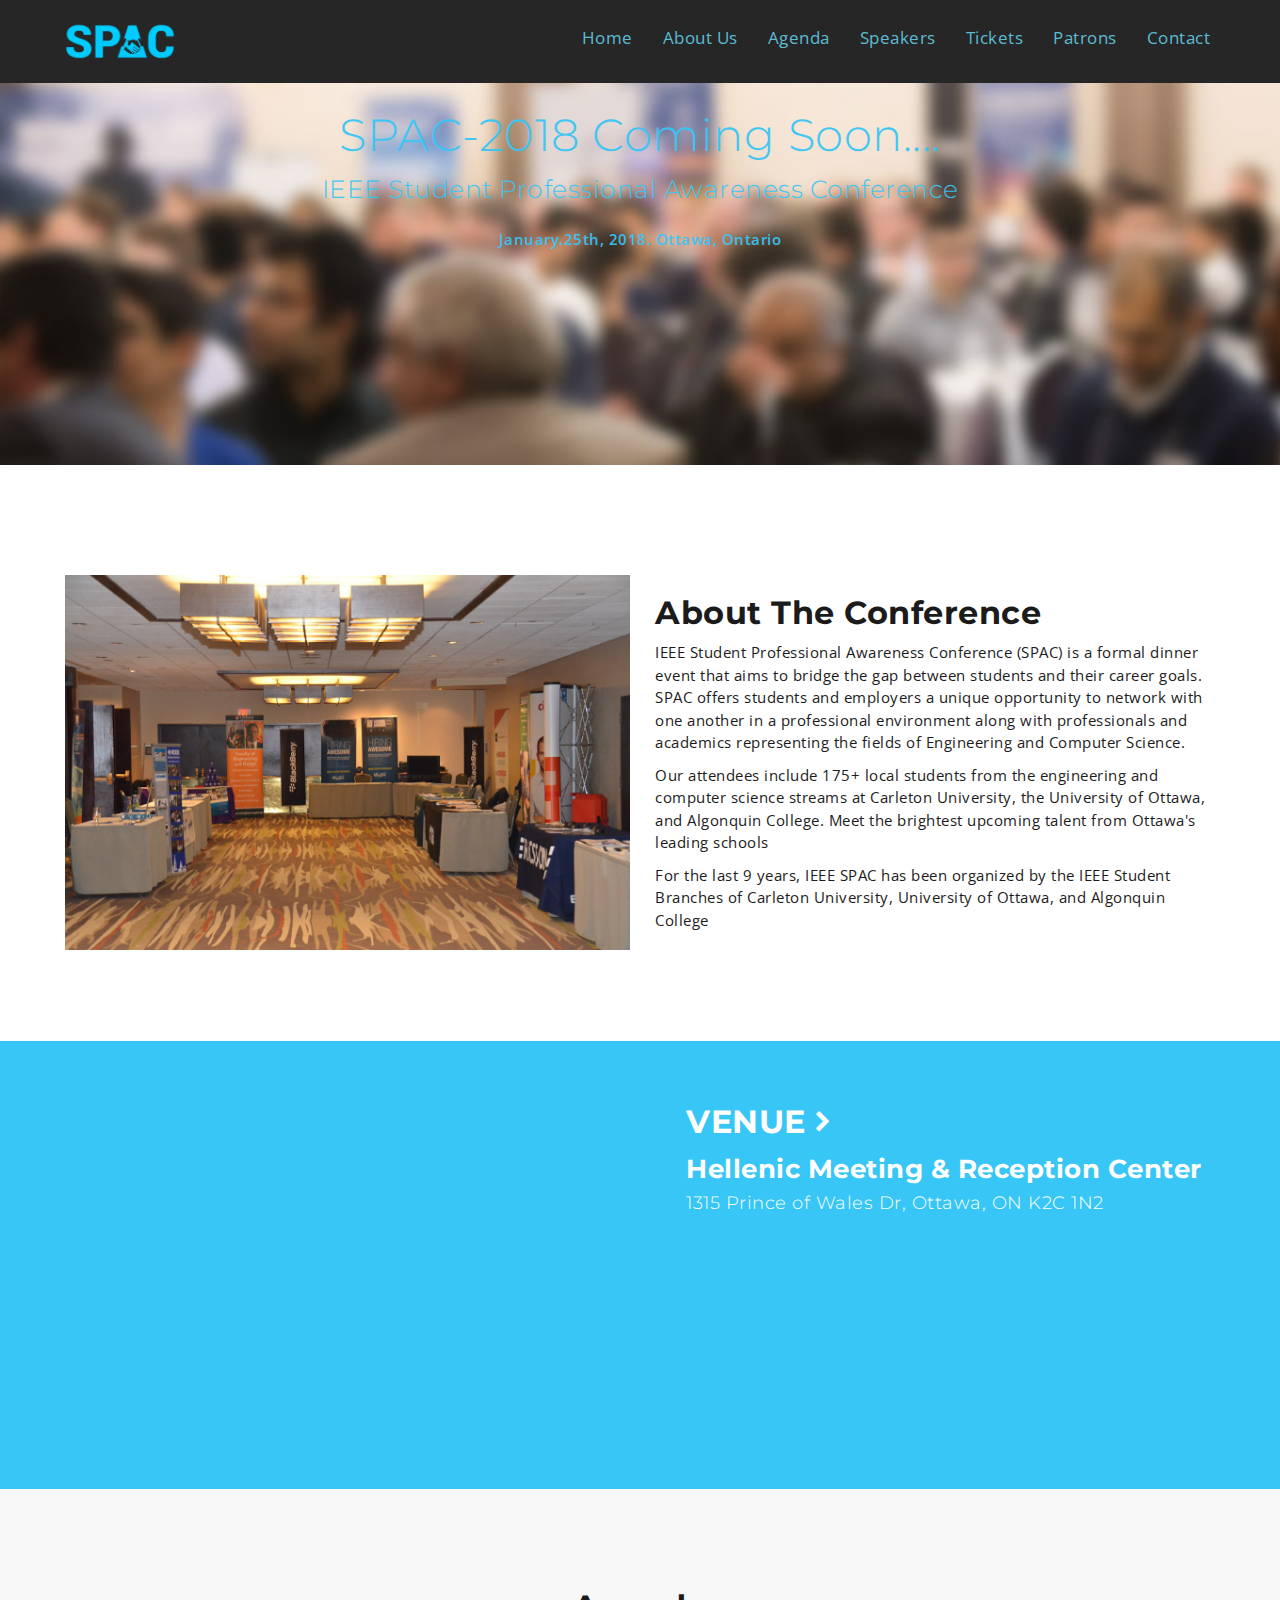
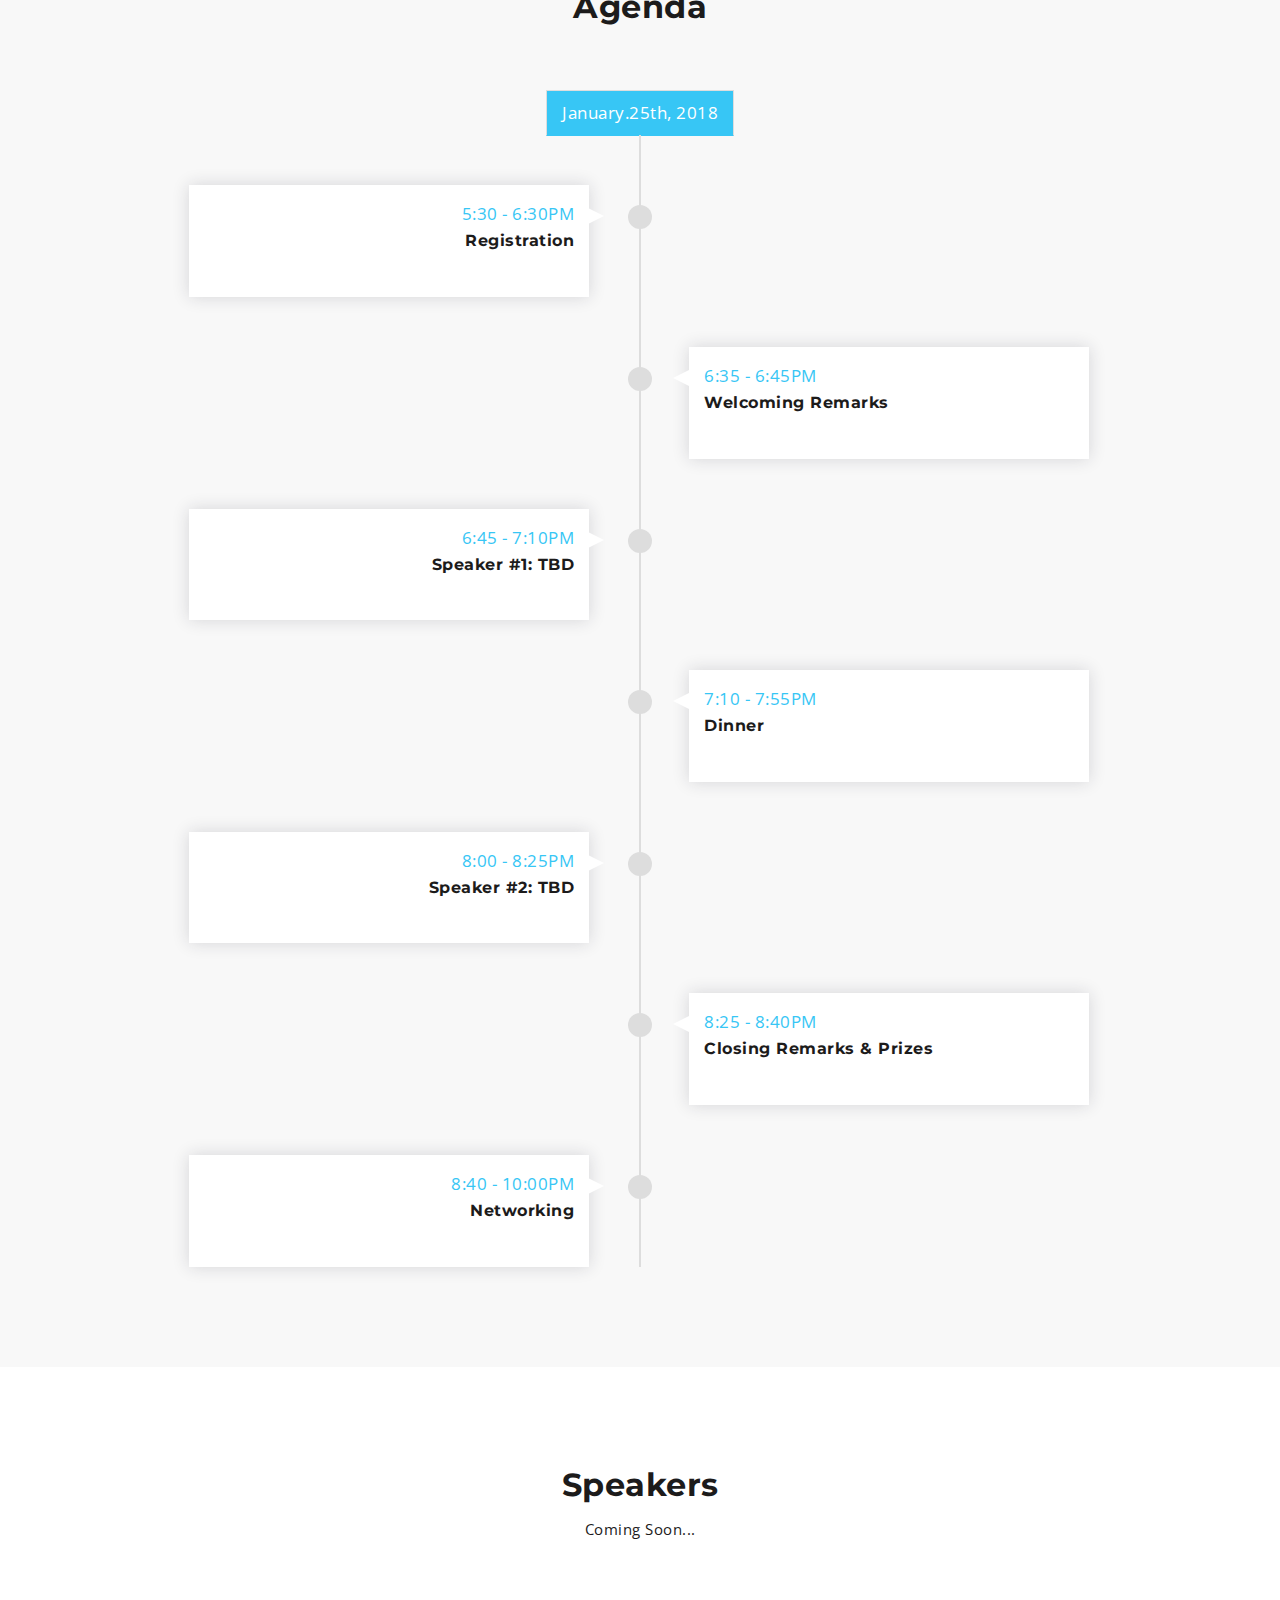
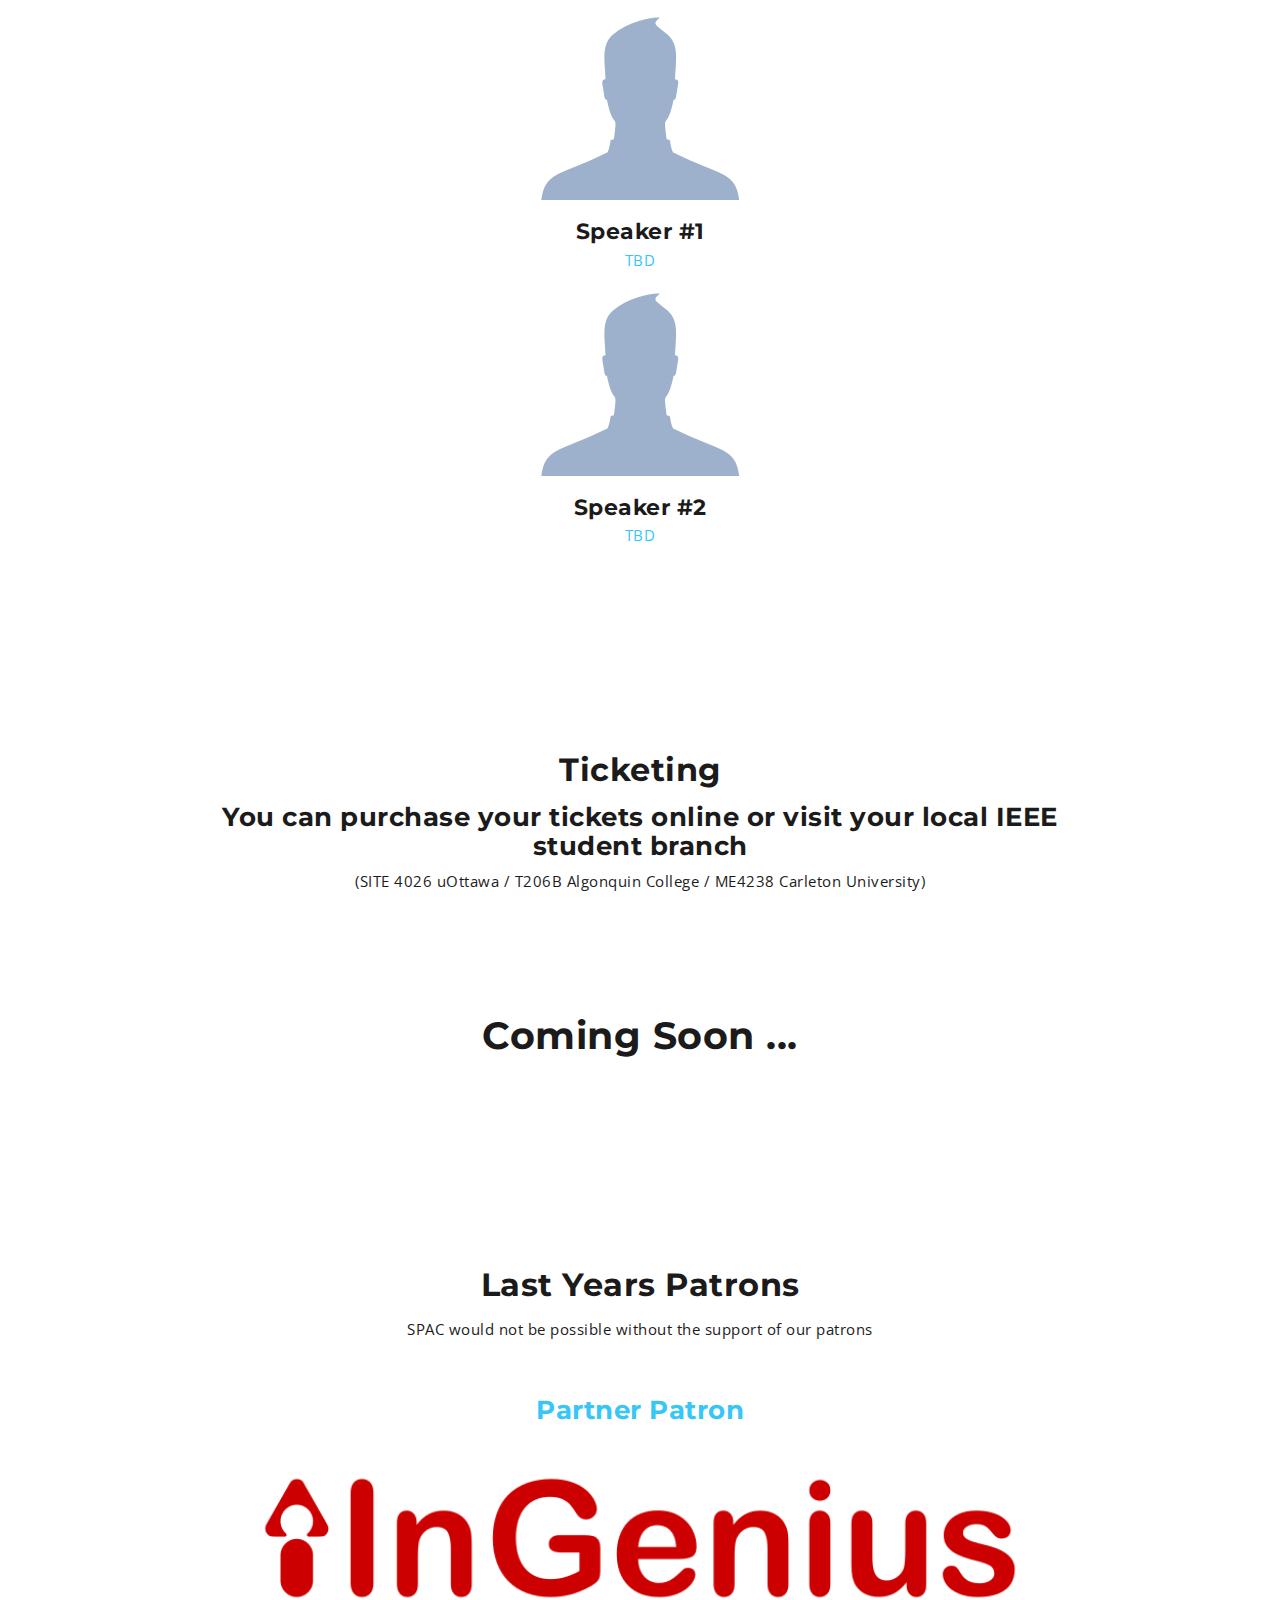
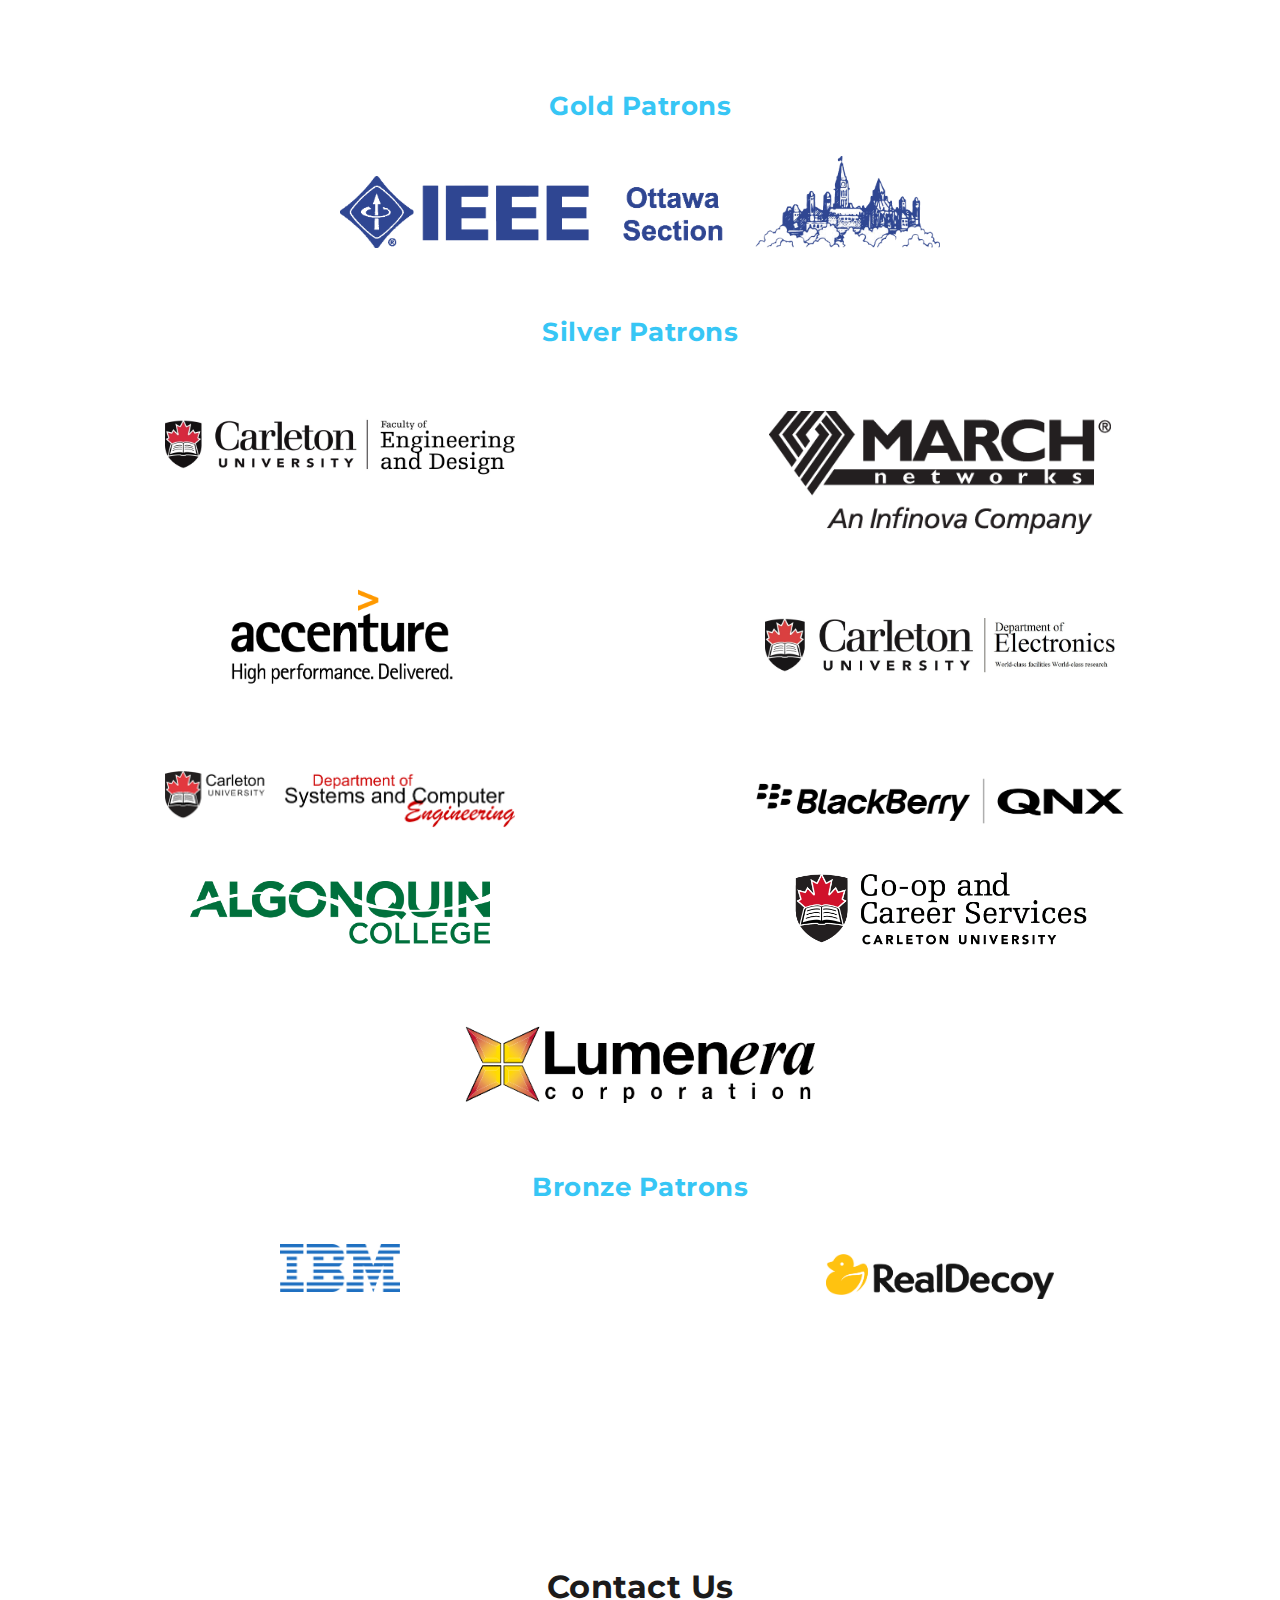
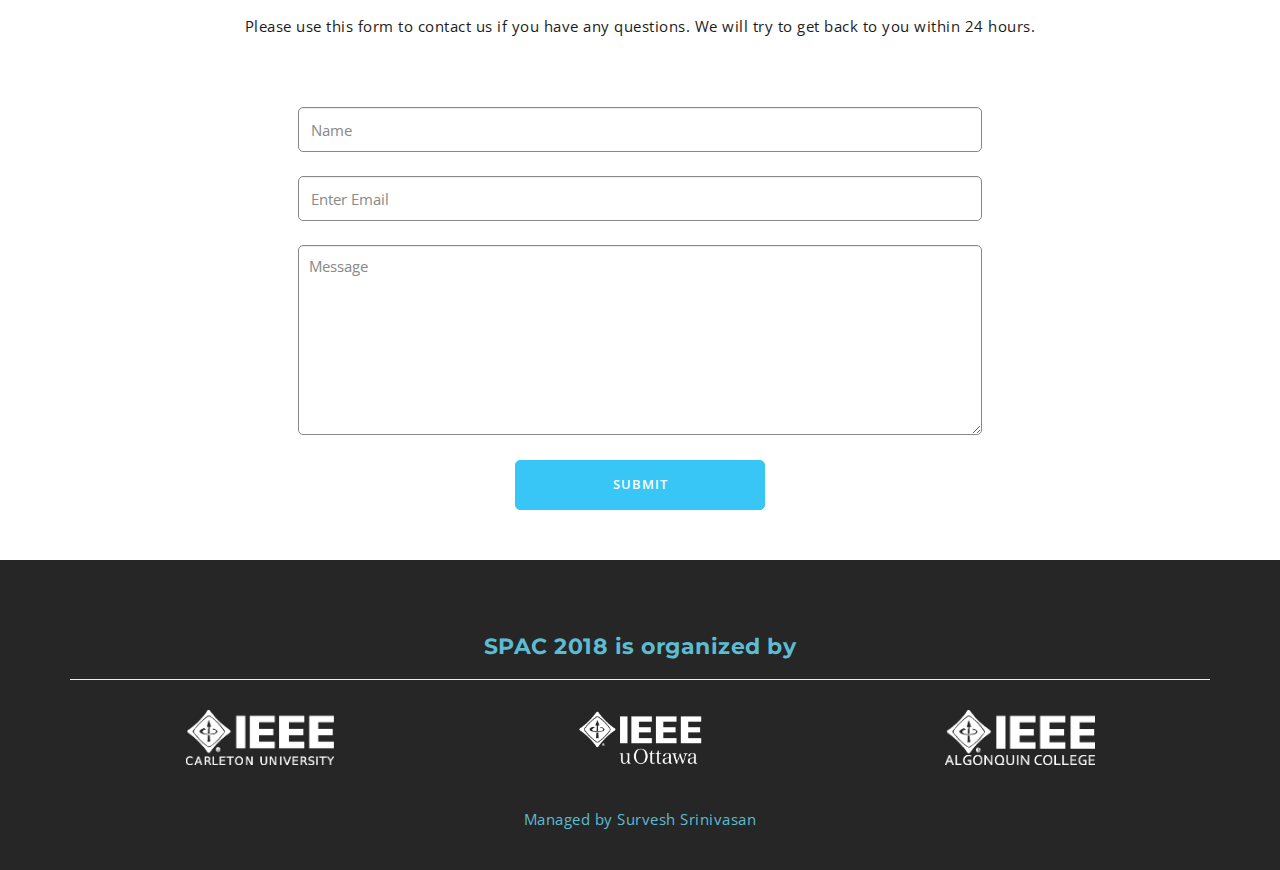
==== index.html @ 30246971 "Fixed directory issues." ====
<!DOCTYPE html>
<html lang="en">
  <head>
    <meta charset="utf-8">
    <meta http-equiv="X-UA-Compatible" content="IE=edge">
    <meta name="viewport" content="width=device-width, initial-scale=1">
    <!-- The above 3 meta tags *must* come first in the head; any other head content must come *after* these tags -->
    <title>SPAC-2018 Coming Soon...</title>
    <!-- Favicon -->
    <link rel="shortcut icon" type="image/icon" href="images/favicon.ico">
    <!-- Font Awesome -->
    <link href="https://maxcdn.bootstrapcdn.com/font-awesome/4.6.3/css/font-awesome.min.css" rel="stylesheet">
    <!-- Bootstrap -->
    <link href="assets/css/bootstrap.min.css" rel="stylesheet">
    <!-- Slick slider -->
    <link href="assets/css/slick.css" rel="stylesheet">
    <!-- Theme color -->
    <link id="switcher" href="assets/css/theme-color/lite-blue-theme.css" rel="stylesheet">

    <!-- Main Style -->
    <link href="style.css" rel="stylesheet">

    <!-- Fonts -->

    <!-- Open Sans for body font -->
	<link href="https://fonts.googleapis.com/css?family=Open+Sans:300,400,400i,600,700,800" rel="stylesheet">
	<!-- Montserrat for title -->
	<link href="https://fonts.googleapis.com/css?family=Montserrat" rel="stylesheet">
 
 
	
    <!-- HTML5 shim and Respond.js for IE8 support of HTML5 elements and media queries -->
    <!-- WARNING: Respond.js doesn't work if you view the page via file:// -->
    <!--[if lt IE 9]>
      <script src="https://oss.maxcdn.com/html5shiv/3.7.2/html5shiv.min.js"></script>
      <script src="https://oss.maxcdn.com/respond/1.4.2/respond.min.js"></script>
    <![endif]-->
  </head>
  <body>
  	
  	<!-- Start Header -->
	<header id="mu-hero" class="" role="banner">
		<!-- Start menu  -->
		<nav class="navbar navbar-fixed-top navbar-default mu-navbar">
		  	<div class="container">
			    <!-- Brand and toggle get grouped for better mobile display -->
			    <div class="navbar-header">
			      <!-- Logo -->
			      <a class="nav navbar-nav mu-menu navbar-left" style="margin: 7.5px -15px;" href="index.html"><img src="assets/images/logos/SPAC2018Logo.png" id = "logo-img"></img></a>

				  <button type="button" class="navbar-toggle collapsed" data-toggle="collapse" data-target="#bs-example-navbar-collapse-1" aria-expanded="false">
			        <span class="sr-only">Toggle navigation</span>
			        <span class="icon-bar"></span>
			        <span class="icon-bar"></span>
			        <span class="icon-bar"></span>
			      </button>

			    </div>

			    <!-- Collect the nav links, forms, and other content for toggling -->
			    <div class="collapse navbar-collapse" id="bs-example-navbar-collapse-1">
					<ul class="nav navbar-nav mu-menu navbar-right" style="margin: 7.5px -15px;">
			      		<li class = "font-color"><a href="#mu-hero">Home</a></li>
				        <li class = "font-color"><a href="#mu-about">About Us</a></li>
				        <li class = "font-color"><a href="#mu-schedule">Agenda</a></li>
			            <li class = "font-color"><a href="#mu-speakers">Speakers</a></li>
			            <li class = "font-color"><a href="#mu-pricing">Tickets</a></li>
			            <!-- <li><a href="#mu-register">Tickets</a></li> -->
			            <li class = "dropdown">
			            	<a class="dropdown-toggle font-color" data-toggle="dropdown" role="button" aria-expanded="false" data-target="#">
			            		Patrons
                            </a>
                            <ul class="dropdown-menu" role="menu">
                            	<li>
                                	<a href="#mu-sponsors">Our Patrons</a>
                             	</li>
                             	<li>
                                	<a class="link-clickable" data-toggle="modal" data-target="#patronageModal">Patronage Options</a>
                             	</li>
                             	<li>
                                	<a target="_blank" href="documents\IEEE_SPAC_2017_Patronage_Package.pdf">Download Patronage package</a>
                             	</li>
                            </ul>	
			            </li>
			            <li class = "font-color"><a href="#mu-contact">Contact</a></li>
			      	</ul>
			    </div><!-- /.navbar-collapse -->
		  	</div><!-- /.container-fluid -->
		</nav>
		<!-- End menu -->

		<div class="mu-hero-overlay">
			<div class="container">
				<div class="mu-hero-area">

					<!-- Start hero featured area -->
					<div class="mu-hero-featured-area">
						<!-- Start center Logo -->
						<div class="mu-logo-area">
							<!-- text based logo -->
							<!-- <a class="mu-logo" href="#">SPAC-2018</a> -->
							<!-- image based logo -->
							<!-- <a class="mu-logo" href="#"><img src="assets/assets/images/logo.jpg" alt="logo img"></a> -->
						</div>
						<!-- End center Logo -->

						<div class="mu-hero-featured-content">

							<h1 style="color:#37c6f5;">SPAC-2018 Coming Soon....</h1>
							<h2 style="color:#37c6f5;">IEEE Student Professional Awareness Conference</h2>
							<p class="mu-event-date-line" style="color:#37c6f5;">January.25th, 2018. Ottawa, Ontario</p>

							<div class="mu-event-counter-area">
								<div id="mu-event-counter">
									
								</div>
							</div>

						</div>
					</div>
					<!-- End hero featured area -->

				</div>
			</div>
		</div>
	</header>
	<!-- End Header -->
	
	<!-- Start main content -->
	<main role="main">
		<!-- Start About -->
		<section id="mu-about">
			<div class="container">
				<div class="row">
					<div class="col-md-12">
						<div class="mu-about-area">
							<!-- Start Feature Content -->
							<div class="row">
								<div class="col-md-6">
									<!-- <div class="mu-about-left"> -->
										<!-- <img class="" src="assets/images/header/header3.jpg"> -->
									<div id="slideshow">
									    <div>
									    	<img src="assets/images/header/header3.jpg">
									    </div>
									    <div>
									     	<img src="assets/images/header/header4.jpg">
									   	</div>
									   	<div>
									    	 <img src="assets/images/header/header5.jpg">
									   	</div>
									   	<div>
									    	 <img src="assets/images/header/header.jpg">
									   	</div>
									   	<div>
									    	 <img src="assets/images/header/pat-header.jpg">
									   	</div>						
									</div>										
									<!-- </div> -->
								</div>
								<div class="col-md-6">
									<div class="mu-about-right">
										<h2>About The Conference</h2>
										<p>
											IEEE Student Professional Awareness Conference (SPAC) is a formal dinner event that aims to bridge the
											gap between students and their career goals. SPAC offers students and employers a unique opportunity to network with
											one another in a professional environment along with professionals and academics representing the fields of Engineering
											and Computer Science.
										</p>
										<p>
											Our attendees include 175+ local students from the engineering and computer science streams at Carleton University,
											the University of Ottawa, and Algonquin College. Meet the brightest upcoming talent from Ottawa's leading schools
										</p>
										<p>
											For the last 9 years, IEEE SPAC has been organized by the IEEE Student Branches of Carleton University, University of Ottawa, 
											and Algonquin College										
										</p>
									</div>
								</div>
							</div>
							<!-- End Feature Content -->

						</div>
					</div>
				</div>
			</div>
		</section>
		<!-- End About -->

<!-- 		<!-- Start Video 
		<section id="mu-video">
			<div class="mu-video-overlay">
				<div class="container">
					<div class="row">
						<div class="col-md-12">
							<div class="mu-video-area">
								<h2>Watch Previous Event Video</h2>
								<a class="mu-video-play-btn" href="#"><i class="fa fa-play" aria-hidden="true"></i></a>
							</div>
						</div>
					</div>
				</div>
			</div>

			Start Video content
			<div class="mu-video-content">
				<div class="mu-video-iframe-area">
					<a class="mu-video-close-btn" href="#"><i class="fa fa-times" aria-hidden="true"></i></a>
					<iframe width="560" height="315" src="https://www.youtube.com/embed/9o4DGp6Q4y4" frameborder="0" allowfullscreen></iframe>				</div>
			</div>
			<!-- End Video content 

		</section>
		<!-- End Video -->

		<!-- Start Venue -->
		<section id="mu-venue">
			<div class="mu-venue-area">
				<div class="row">

					<div class="col-md-6">
						<div class="mu-venue-map">
							<iframe src="https://www.google.com/maps/embed?pb=!1m14!1m8!1m3!1d11211.506799965064!2d-75.7052073!3d45.3714831!3m2!1i1024!2i768!4f13.1!3m3!1m2!1s0x0%3A0xa30076f96c916d7c!2sHellenic+Meeting+%26+Reception+Centre!5e0!3m2!1sen!2sca!4v1508379159387" width="600" height="450" frameborder="0" style="border:0" allowfullscreen></iframe>
						</div>
					</div>

					<div class="col-md-6">
						<div class="mu-venue-address">
							<h2>VENUE <i class="fa fa-chevron-right" aria-hidden="true"></i></h2>
							<h3>Hellenic Meeting & Reception Center </h3>
							<h4>1315 Prince of Wales Dr, Ottawa, ON K2C 1N2</h4>
							<!-- <p>Lorem ipsum dolor sit amet, consectetur adipisicing elit. Dolorem reiciendis incidunt accusantium porro amet repellendus hic corporis fugiat officiis, sequi iste distinctio possimus dignissimos, veniam quae delectus. Fuga, modi, perferendis!</p> -->
						</div>
					</div>

				</div>
			</div>
		</section>
		<!-- End Venue -->		

		<!-- Start Schedule  -->
		<section id="mu-schedule">
			<div class="container">
				<div class="row">
					<div class="colo-md-12">
						<div class="mu-schedule-area">

							<div class="mu-title-area">
								<h2 class="mu-title">Agenda</h2>
							</div>

							<div class="mu-schedule-content-area">
								<!-- Nav tabs -->
								<ul class="nav nav-tabs mu-schedule-menu">
								    <li role="presentation" class="active"><a href="#first-day" aria-controls="first-day" role="tab" data-toggle="tab">January.25th, 2018</a></li>	    
								</ul>

								<!-- Tab panes -->
								<!--<div class="tab-content mu-schedule-content"> -->
								    <div role="tabpanel" class="tab-pane fade mu-event-timeline in active" id="first-day">
								    	<ul>
								    		<li>
								    			<div class="mu-single-event">
								    				<p class="mu-event-time">5:30 - 6:30PM</p>
								    				<h3>Registration</h3>
								    				<br>
								    			</div>
								    		</li>
								    		<li>
								    			<div class="mu-single-event">
								    				<p class="mu-event-time">6:35 - 6:45PM</p>
								    				<h3>Welcoming Remarks</h3>
								    				<br>
								    			</div>
								    		</li>
								    		<li>
								    			<div class="mu-single-event">
								    				<p class="mu-event-time">6:45 - 7:10PM</p>
								    				<h3>Speaker #1: TBD</h3>
								    				<br>
								    			</div>
								    		</li>
								    		<li>
								    			<div class="mu-single-event">
								    				<p class="mu-event-time">7:10 - 7:55PM</p>
								    				<h3>Dinner</h3>
								    				<br>
								    			</div>
								    		</li>
								    		<li>
								    			<div class="mu-single-event">			
								    				<p class="mu-event-time">8:00 - 8:25PM</p>
								    				<h3>Speaker #2: TBD</h3>
								    				<br>
								    			</div>
								    		</li>
								    		<li>
								    			<div class="mu-single-event">
								    				<!-- <img src="assets/images/header/header.jpg" alt="closing">	 -->
								    				<p class="mu-event-time">8:25 - 8:40PM</p>
								    				<h3>Closing Remarks & Prizes</h3>
								    				<br>
								    			</div>
								    		</li>	
								    		<li>
								    			<div class="mu-single-event">	
								    				<p class="mu-event-time">8:40 - 10:00PM</p>
								    				<h3>Networking</h3>
								    				<br>
								    			</div>
								    		</li>								    									    		
								    	</ul>
								    </div>

<!-- 								    <div role="tabpanel" class="tab-pane fade mu-event-timeline" id="second-day">
								    	<ul>
								    		<li>
								    			<div class="mu-single-event">
								    				<p class="mu-event-time">9.00 AM</p>
								    				<h3>Breakfast</h3>
								    			</div>
								    		</li>
								    		<li>
								    			<div class="mu-single-event">
								    				<img src="assets/assets/images/speaker-1.jpg" alt="event speaker">
								    				<p class="mu-event-time">10.00 AM</p>
								    				<h3>Advanced SVG Animations</h3>
								    				<span>By Karl Groves</span>
								    			</div>
								    		</li>
								    		<li>
								    			<div class="mu-single-event">
								    				<img src="assets/assets/images/speaker-2.jpg" alt="event speaker">
								    				<p class="mu-event-time">11.00 AM</p>
								    				<h3>Presenting Work with Confidence</h3>
								    				<span>By Sarah Dransner</span>
								    			</div>
								    		</li>
								    		<li>
								    			<div class="mu-single-event">
								    				<img src="assets/assets/images/speaker-3.jpg" alt="event speaker">
								    				<p class="mu-event-time">12.00 AM</p>
								    				<h3>Keynote on UX & UI Design</h3>
								    				<span>By Ned Stark</span>
								    			</div>
								    		</li>
								    		<li>
								    			<div class="mu-single-event">
								    				<p class="mu-event-time">1.00 PM</p>
								    				<h3>The End</h3>
								    			</div>
								    		</li>
								    	</ul>
								    </div>
								    <div role="tabpanel" class="tab-pane fade mu-event-timeline" id="third-day">
								    	<ul>
								    		<li>
								    			<div class="mu-single-event">
								    				<p class="mu-event-time">9.00 AM</p>
								    				<h3>Breakfast</h3>
								    			</div>
								    		</li>
								    		<li>
								    			<div class="mu-single-event">
								    				<img src="assets/assets/images/speaker-1.jpg" alt="event speaker">
								    				<p class="mu-event-time">10.00 AM</p>
								    				<h3>Advanced SVG Animations</h3>
								    				<span>By Karl Groves</span>
								    			</div>
								    		</li>
								    		<li>
								    			<div class="mu-single-event">
								    				<img src="assets/assets/images/speaker-2.jpg" alt="event speaker">
								    				<p class="mu-event-time">11.00 AM</p>
								    				<h3>Presenting Work with Confidence</h3>
								    				<span>By Sarah Dransner</span>
								    			</div>
								    		</li>
								    		<li>
								    			<div class="mu-single-event">
								    				<img src="assets/assets/images/speaker-3.jpg" alt="event speaker">
								    				<p class="mu-event-time">12.00 AM</p>
								    				<h3>Keynote on UX & UI Design</h3>
								    				<span>By Ned Stark</span>
								    			</div>
								    		</li>
								    		<li>
								    			<div class="mu-single-event">
								    				<p class="mu-event-time">1.00 PM</p>
								    				<h3>The End</h3>
								    			</div>
								    		</li>
								    	</ul>
								    </div>
								    
								</div> -->

							</div>
							
						</div>
					</div>
				</div>
			</div>
		</section>
		<!-- End Schedule -->

		<!-- Start Speakers -->
		<section id="mu-speakers">
			<div class="container">
				<div class="row">
					<div class="col-md-12">
						<div class="mu-speakers-area">

							<div class="mu-title-area">
								<h2 class="mu-title">Speakers</h2>
								<p>Coming Soon...</p>
							</div>

							<!-- Start Speakers Content -->
							<div class="mu-speakers-content">

								<div align="center">

									<!-- Start single speaker -->
									<div class="mu-single-speakers">
										<img src="assets/images/speakers/unknown.png" alt="Speaker #1">
										<div class="mu-single-speakers-info">
											<h3>Speaker #1</h3>
											<p>TBD</p>
<!-- 											<ul class="mu-single-speakers-social">
												<li><a href="#"><i class="fa fa-facebook"></i></a></li>
												<li><a href="#"><i class="fa fa-twitter"></i></a></li>
												<li><a href="#"><i class="fa fa-linkedin"></i></a></li>
											</ul> -->
										</div>
									</div>
									<!-- End single speaker -->


									<!-- Start single speaker -->
									<div class="mu-single-speakers">
										<img src="assets/images/speakers/unknown.png" alt="Speaker #2">
										<div class="mu-single-speakers-info">
											<h3>Speaker #2</h3>
											<p>TBD</p>
										</div>
									</div>
									<!-- End single speaker -->

								</div>
							</div>
							<!-- End Speakers Content -->

						</div>
					</div>
				</div>
			</div>
		</section>
		<!-- End Speakers -->

		<!-- Start Pricing  -->
		<section id="mu-pricing">
			<div class="container">
				<div class="row">
					<div class="col-md-12">
						<div class="mu-pricing-area">
							
							<div class="mu-title-area">
								<h2 class="mu-title">Ticketing</h2>
								<h3> You can purchase your tickets online or visit your local IEEE student branch</h3>
								<p>(SITE 4026 uOttawa / T206B Algonquin College / ME4238 Carleton University)</p>
								<br>
								<br>
								<br>
								<br>
								<br>
								<h1> Coming Soon ...</h1>
							</div>
							
<!-- 							<div class="mu-pricing-conten">
								<div class="row">
									
									<!-- single price item 
									<div class="col-md-4">
										<div class="mu-single-price">

											<div class="mu-single-price-head">
												<span class="mu-currency">$</span>
												<span class="mu-rate">12</span>
												<span class="mu-time">/all days</span>
											</div>
											<h3 class="mu-price-title">BASIC</h3>
											<ul>
												<li>Basic Class Ticket</li>
												<li>Access to all sessions</li>
												<li>Free Breakfast</li>
											</ul>
											<a class="mu-register-btn" href="#"> Register Now</a>
										</div>
									</div>
									<!-- / single price item 

									<!-- single price item 
									<div class="col-md-4">
										<div class="mu-single-price mu-popular-price">
											<span class="mu-price-tag">Popular</span>
											<div class="mu-single-price-head">
												<span class="mu-currency">$</span>
												<span class="mu-rate">22</span>
												<span class="mu-time">/all days</span>
											</div>
											<h3 class="mu-price-title">STANDARD</h3>
											<ul>
												<li>Basic Class Ticket</li>
												<li>Access to all sessions</li>
												<li>Free Breakfast</li>
											</ul>
											<a class="mu-register-btn" href="#"> Register Now</a>
										</div>
									</div>
									<!-- / single price item 

									<!-- single price item 
									<div class="col-md-4">
										<div class="mu-single-price">

											<div class="mu-single-price-head">
												<span class="mu-currency">$</span>
												<span class="mu-rate">45</span>
												<span class="mu-time">/all days</span>
											</div>
											<h3 class="mu-price-title">PREMIUM</h3>
											<ul>
												<li>Basic Class Ticket</li>
												<li>Access to all sessions</li>
												<li>Free Breakfast</li>
											</ul>
											<a class="mu-register-btn" href="#"> Register Now</a>
										</div>
									</div>
									<!-- / single price item 

								</div> -->
							</div>

						</div>
					</div>
				</div>
			</div>
		</section>
		<!-- End Pricing -->

		<!-- Start Register  -->
<!-- 		<section id="mu-register">
			<div class="container">
				<div class="row">
					<div class="col-md-12">
						<div class="mu-register-area">

							<div class="mu-title-area">
								<h2 class="mu-title">Register Form</h2>
								<p>Lorem ipsum dolor sit amet, consectetur adipisicing elit. Blanditiis unde, ut sapiente et voluptatum facilis consectetur incidunt provident asperiores at necessitatibus nulla sequi voluptas libero quasi explicabo veritatis minima porro.</p>
							</div>

							<div class="mu-register-content">
								<form class="mu-register-form">

									<div class="row">
										<div class="col-md-6">
											<div class="form-group">                
												<input type="text" class="form-control" placeholder="Your Full Name" id="name" name="name" required="">
											</div>
										</div>

										<div class="col-md-6">
											<div class="form-group">                
												<input type="email" class="form-control" placeholder="Enter Your Email" id="email" name="email" required="">
											</div>     
										</div>
									</div>

									<div class="row">
										<div class="col-md-6">
											<div class="form-group">                
												<input type="text" class="form-control" placeholder="Your Phone Number" id="telephone" name="telephone" required="">
											</div>
										</div>
										<div class="col-md-6">
											
										<div class="form-group"> 
											<select class="form-control" name="ticket" id="ticket">
												<option value="0">Basic ($12)</option>
												<option value="1">Standard ($22)</option>
												<option value="2">Premium ($45)</option>
											</select>
										</div>      
										</div>
									</div>

									<button type="submit" class="mu-reg-submit-btn">SUBMIT</button>

					            </form>
							</div>

						</div>
					</div>
				</div>
			</div>
		</section> -->
		<!-- End Register -->

		<!-- Start FAQ -->
	<!-- 	<section id="mu-faq">
			<div class="container">
				<div class="row">
					<div class="col-md-12">
						<div class="mu-faq-area">

							<div class="mu-title-area">
								<h2 class="mu-title">FAQ</h2>
								<p>Lorem ipsum dolor sit amet, consectetur adipisicing elit. Sint assumenda ut molestias doloremque ipsam, fugit laborum totam, pariatur est cumque at, repudiandae officia ex dolores quas minus optio, iusto soluta?</p>
							</div>

							<div class="mu-faq-content">

								<div class="panel-group" id="accordion">

							        <div class="panel panel-default">
							          <div class="panel-heading">
							            <h4 class="panel-title">
							              <a data-toggle="collapse" data-parent="#accordion" href="#collapseOne" aria-expanded="true">
							                <span class="fa fa-angle-down"></span> Lorem ipsum dolor sit amet.
							              </a>
							            </h4>
							          </div>
							          <div id="collapseOne" class="panel-collapse collapse in">
							            <div class="panel-body">
							              Anim pariatur cliche reprehenderit, enim eiusmod high life accusamus terry richardson ad squid. 3 wolf moon officia aute, non cupidatat skateboard dolor brunch. Food truck quinoa nesciunt laborum eiusmod. Brunch 3 wolf moon tempor, sunt aliqua put a bird on it squid single-origin coffee nulla assumenda shoreditch et. Nihil anim keffiyeh helvetica, craft beer labore wes anderson cred nesciunt sapiente ea proident. Ad vegan excepteur butcher vice lomo. Leggings occaecat craft beer farm-to-table, raw denim aesthetic synth nesciunt you probably haven't heard of them accusamus labore sustainable VHS.
							            </div>
							          </div>
							        </div>

							        <div class="panel panel-default">
							          <div class="panel-heading">
							            <h4 class="panel-title">
							              <a data-toggle="collapse" data-parent="#accordion" href="#collapseTwo">
							                <span class="fa fa-angle-up"></span> Lorem ipsum dolor sit amet, consectetur adipisicing elit.
							              </a>
							            </h4>
							          </div>
							          <div id="collapseTwo" class="panel-collapse collapse">
							            <div class="panel-body">
							              Anim pariatur cliche reprehenderit, enim eiusmod high life accusamus terry richardson ad squid. 3 wolf moon officia aute, non cupidatat skateboard dolor brunch. Food truck quinoa nesciunt laborum eiusmod. Brunch 3 wolf moon tempor, sunt aliqua put a bird on it squid single-origin coffee nulla assumenda shoreditch et. Nihil anim keffiyeh helvetica, craft beer labore wes anderson cred nesciunt sapiente ea proident. Ad vegan excepteur butcher vice lomo. Leggings occaecat craft beer farm-to-table, raw denim aesthetic synth nesciunt you probably haven't heard of them accusamus labore sustainable VHS.
							            </div>
							          </div>
							        </div>

							        <div class="panel panel-default">
							          <div class="panel-heading">
							            <h4 class="panel-title">
							              <a data-toggle="collapse" data-parent="#accordion" href="#collapseThree">
							                <span class="fa fa-angle-up"></span> Lorem ipsum dolor sit amet, consectetur. 
							              </a>
							            </h4>
							          </div>
							          <div id="collapseThree" class="panel-collapse collapse">
							            <div class="panel-body">
							              Anim pariatur cliche reprehenderit, enim eiusmod high life accusamus terry richardson ad squid. 3 wolf moon officia aute, non cupidatat skateboard dolor brunch. Food truck quinoa nesciunt laborum eiusmod. Brunch 3 wolf moon tempor, sunt aliqua put a bird on it squid single-origin coffee nulla assumenda shoreditch et. Nihil anim keffiyeh helvetica, craft beer labore wes anderson cred nesciunt sapiente ea proident. Ad vegan excepteur butcher vice lomo. Leggings occaecat craft beer farm-to-table, raw denim aesthetic synth nesciunt you probably haven't heard of them accusamus labore sustainable VHS.
							            </div>
							          </div>
							        </div>

							        <div class="panel panel-default">
							          <div class="panel-heading">
							            <h4 class="panel-title">
							              <a data-toggle="collapse" data-parent="#accordion" href="#collapseFour">
							                <span class="fa fa-angle-up"></span> Lorem ipsum dolor sit amet, consectetur adipisicing. 
							              </a>
							            </h4>
							          </div>
							          <div id="collapseFour" class="panel-collapse collapse">
							            <div class="panel-body">
							              Anim pariatur cliche reprehenderit, enim eiusmod high life accusamus terry richardson ad squid. 3 wolf moon officia aute, non cupidatat skateboard dolor brunch. Food truck quinoa nesciunt laborum eiusmod. Brunch 3 wolf moon tempor, sunt aliqua put a bird on it squid single-origin coffee nulla assumenda shoreditch et. Nihil anim keffiyeh helvetica, craft beer labore wes anderson cred nesciunt sapiente ea proident. Ad vegan excepteur butcher vice lomo. Leggings occaecat craft beer farm-to-table, raw denim aesthetic synth nesciunt you probably haven't heard of them accusamus labore sustainable VHS.
							            </div>
							          </div>
							        </div>

							        <div class="panel panel-default">
							          <div class="panel-heading">
							            <h4 class="panel-title">
							              <a data-toggle="collapse" data-parent="#accordion" href="#collapseFive">
							                <span class="fa fa-angle-up"></span> Lorem ipsum dolor sit amet, consectetur. 
							              </a>
							            </h4>
							          </div>
							          <div id="collapseFive" class="panel-collapse collapse">
							            <div class="panel-body">
							              Anim pariatur cliche reprehenderit, enim eiusmod high life accusamus terry richardson ad squid. 3 wolf moon officia aute, non cupidatat skateboard dolor brunch. Food truck quinoa nesciunt laborum eiusmod. Brunch 3 wolf moon tempor, sunt aliqua put a bird on it squid single-origin coffee nulla assumenda shoreditch et. Nihil anim keffiyeh helvetica, craft beer labore wes anderson cred nesciunt sapiente ea proident. Ad vegan excepteur butcher vice lomo. Leggings occaecat craft beer farm-to-table, raw denim aesthetic synth nesciunt you probably haven't heard of them accusamus labore sustainable VHS.
							            </div>
							          </div>
							        </div>


							    </div>
							</div>

						</div>
					</div>
				</div>
			</div>
		</section> -->
		<!-- End FAQ -->

		<!-- Start Sponsors -->
		<section id="mu-sponsors">
			<div class="container">
				<div class="row">
					<div class="col-md-12">
						<div class="mu-speakers-area">

							<div class="mu-title-area">
								<h2 class="mu-title">Last Years Patrons</h2>
								<p>SPAC would not be possible without the support of our patrons</p>
								<br>
								<br>
							</div>

							<!-- Start Sponsors Content -->
							<div class="row patrons-category-div">
			                    <div class="row patrons-row partner">
			                        <h3 class="text-center" style="color:#37c6f5;">Partner Patron</h3>
			                        <div class="col-lg-12 text-center ed">
			                            <a href="http://www.ingenius.com/" target="_blank"><img src="./assets/images/patrons/partner-inGenius.png" id="ingenius-sponsor" alt="InGenius"></a>
			                        </div>
			                    </div>
			                </div>
			                <div class="row patrons-category-div">
			                    <div class="row patrons-row gold ">
			                        <h3 class="text-center" style="color:#37c6f5;">Gold Patrons</h3>
			                        <div class="col-lg-12 text-center">
			                            <a href="http://www.ieeeottawa.ca/" target="_blank"><img src="./assets/images/patrons/silver-ieee-ottawa-section.png" id="ieee-ottawa-section-sponsor" alt="IEEE Ottawa Section"></a>
			                        </div>
			                    </div>
			                </div>
			                <div class="row patrons-category-div">
			                    <div class="row patrons-row silver">
			                        <h3 class="text-center" style="color:#37c6f5;">Silver Patrons</h3>
			                        <div class="col-lg-6 text-center">
			                            <a href="http://carleton.ca/engineering-design/" target="_blank"><img src="./assets/images/patrons/silver-carleton-fed.png" id="carleton-fed-sponsor" alt="Carleton FED"></a>
			                        </div>
			                        <div class="col-lg-6 text-center">
			                            <a href="https://www.marchnetworks.com/" target="_blank"><img src="./assets/images/patrons/silver-marchNetworks.png" id="march-networks-sponsor" alt="March Networks"></a>
			                        </div>
			                    </div>
			                    <div class="row patrons-row silver">
			                        <div class="col-lg-6 text-center">
			                            <a href="https://www.accenture.com/" target="_blank"><img src="./assets/images/patrons/silver-accenture.png" id="accenture-sponsor" alt="Accenture"></a>
			                        </div>
			                        <div class="col-lg-6 text-center">
			                            <a href="https://www.doe.carleton.ca/" target="_blank"><img src="./assets/images/patrons/silver-carleton-doe.jpg" id="carleton-doe-sponsor" alt="Carleton Department of Electronics"></a>
			                        </div>
			                    </div>
			                    <div class="row patrons-row silver">
			                        <div class="col-lg-6 text-center">
			                            <a href="http://carleton.ca/sce/" target="_blank"><img src="./assets/images/patrons/silver-carleton-sce.png" id="carleton-sce-sponsor" alt="Carleton Department of Systems and Computer Engineering"></a>
			                        </div>
			                        <div class="col-lg-6 text-center">
			                             <a href="http://www.qnx.com/content/qnx/en.html" target="_blank"><img src="./assets/images/patrons/silver-bb-qnx.png" id="blackberry-sponsor" alt="BlackBerry QNX"></a>
			                        </div>
			                    </div>
			                    <div class="row patrons-row silver">
			                        <div class="col-lg-6 text-center">
			                            <a href="http://www.algonquincollege.com/" target="_blank"><img src="./assets/images/patrons/silver-algonquin-sa.png" id="alg-sponsor" alt="Algonquin College"></a>
			                        </div>
			                        <div class="col-lg-6 text-center">
			                             <a href="http://carleton.ca/cc/" target="_blank"><img src="./assets/images/patrons/bronze-coop.png" id="CCS-sponsor" alt="Carleton Coop And Careers Services"></a>
			                        </div>
			                    </div>
			                    <div class="row patrons-row silver">
			                        <div class="col-lg-12 text-center">
			                          <a href="https://www.lumenera.com/" target="_blank"><img src="./assets/images/patrons/silver-lumenera.png" id="lumenera-sponsor" alt="Lumenera"></a>
			                        </div>
			                    </div>
			                </div>

			                <div class="row patrons-category-div">
			                    <div class="row patrons-row bronze">
			                        <h3 class="text-center" style="color:#37c6f5;">Bronze Patrons</h3>
			                        <br>
			                        <div class="col-lg-6 text-center">
			                             <a href="http://www.ibm.com/ca-en/" target="_blank"><img src="./assets/images/patrons/bronze-ibm.png" id="ibm-sponsor" alt="IBM"></a>
			                        </div>
			                        <div class="col-lg-6 text-center">
			                             <a href="https://www.realdecoy.com/" target="_blank"><img src="./assets/images/patrons/bronze-realDecoy.jpg" id="real-decoy-sponsor" alt="RealDecoy"></a>
			                        </div>
			                    </div>
			                </div>								
									</div>																
								</div>
							</div>
							<!-- End Sponsors Content -->

						</div>
					</div>
				</div>
			</div>
		</section>
		<!-- End Sponsors -->


		<!-- Start Contact -->
		<section id="mu-contact">
			<div class="container">
				<div class="row">
					<div class="col-md-12">
						<div class="mu-contact-area">

							<div class="mu-title-area">
								<h2 class="mu-heading-title">Contact Us</h2>
								<p>Please use this form to contact us if you have any questions. We will try to get back to you within 24 hours.</p>
							</div>

							<!-- Start Contact Content -->
							<div class="mu-contact-content">
								<div class="row">

								<div class="col-md-12">
									<div class="mu-contact-form-area">
										<div id="form-messages"></div>
											<form id="ajax-contact" method="post" action="mailer.php" class="mu-contact-form">
												<div class="form-group">                
													<input type="text" class="form-control" placeholder="Name" id="name" name="name" required>
												</div>
												<div class="form-group">                
													<input type="email" class="form-control" placeholder="Enter Email" id="email" name="email" required>
												</div>              
												<div class="form-group">
													<textarea class="form-control" placeholder="Message" id="message" name="message" required></textarea>
												</div>
												<button type="submit" class="mu-send-msg-btn"><span>SUBMIT</span></button>
								            </form>
										</div>
									</div>
								</div>
							</div>
							<!-- End Contact Content -->
						</div>
					</div>
				</div>
			</div>
		</section>
		<!-- End Contact -->

	</main>
	
	<!-- End main content -->	
			
			
	<!-- Start footer -->
	<footer id="mu-footer" role="contentinfo">
			<div class="container">
				<div class="mu-footer-area">
					<div class="mu-footer-top">
	                    <br>
	                    <br>
	                    <h4 class="font-color" >SPAC 2018 is organized by</h4>
	                    <hr></hr>
	                    <div class="col-lg-4">
	                        <a href="http://ieeecarleton.ca/" target="_blank"><img class="block-center contact_icons footer-img" src="assets/images/logos/IEEE_Carleton.png" alt="IEEE Carleton"></img></a>
	                    </div>
	                    <div class="col-lg-4">
	                        <a href="http://www.ieeeuottawa.ca/" target="_blank"><img class="block-center contact_icons footer-img" src="assets/images/logos/IEEE_uOttawa.png" alt="IEEE UOttawa"></img></a>
	                    </div>
	                    <div class="col-lg-4">
	                        <a href="http://ewh.ieee.org/sb/ottawa/algonquin/" target="_blank"><img class="block-center contact_icons footer-img" src="assets/images/logos/IEEE_Algonquin.png" alt="IEEE Algonquin"></img></a>
	                    </div>   
					</div>
					<div class="mu-footer-bottom">
						<br>
						<p class = "font-color">Managed by <a class = "font-color">Survesh Srinivasan</a></p><!-- Remember to Put a href to your website once done -->
					</div>
				</div>
			</div>

	</footer>
	<!-- End footer -->

	
	
    <!-- jQuery library -->
    <script src="https://ajax.googleapis.com/ajax/libs/jquery/1.11.3/jquery.min.js"></script>
    <!-- Include all compiled plugins (below), or include individual files as needed -->
    <!-- Bootstrap -->
    <script src="assets/js/bootstrap.min.js"></script>
	<!-- Slick slider -->
    <script type="text/javascript" src="assets/js/slick.min.js"></script>
    <!-- Event Counter -->
    <script type="text/javascript" src="assets/js/jquery.countdown.min.js"></script>
    <!-- Ajax contact form  -->
    <script type="text/javascript" src="assets/js/app.js"></script>
    <!-- Custom js -->
	<script type="text/javascript" src="assets/js/custom.js"></script>
    <!-- Slideshow js -->
	<script type="text/javascript" src="assets/js/slideshow-jquery.js"></script>
	
	
    
  </body>
</html>
---- assets/css/theme-color/lite-blue-theme.css ----
/*=======================================
Template Design By MarkUps	
Author URI : http://www.markups.io/
========================================*/

.mu-hero-overlay {
	/*background-color: #37c6f5; fallback for old browsers  */
    /* background: -webkit-linear-gradient(to right, #ee4532, #37c6f5);  /* Chrome 10-25, Safari 5.1-6 */ 
   /*  background: linear-gradient(to right, #ee4532, #37c6f5);  *//* W3C, IE 10+/ Edge, Firefox 16+, Chrome 26+, Opera 12+, Safari 7+ */
	/*background: -webskit-linear-gradient(45deg, rgba(0,51,51,1) 0%, rgba(5,193,255,1) 50%, rgba(0,51,51,1) 100%);*/
	/*background: linear-gradient(45deg, rgba(0,51,51,1) 0%, rgba(5,193,255,1) 50%, rgba(0,51,51,1) 100%);*/
}

.mu-primary-btn:hover,
.mu-primary-btn:focus,
.mu-copy-right a:hover,
.mu-copy-right a:focus,
.mu-send-msg-btn:hover,
.mu-send-msg-btn:focus,
.mu-faq-content .panel-title a:hover,
.mu-faq-content .panel-title a:focus,
.mu-faq-content .panel-title a[aria-expanded="true"],
.mu-faq-content .panel-title a>span,
.mu-menu ul li a:hover,
.mu-menu ul li a:focus,
.mu-single-speakers-info p,
.mu-single-speakers-social li a:hover,
.mu-single-speakers-social li a:focus,
.mu-logo,
.mu-logo:hover,
.mu-logo:focus,
#mu-hero .navbar-default .navbar-brand,
.mu-navbar .mu-menu li a:hover,
.mu-navbar .mu-menu li a:focus,
.mu-single-event .mu-event-time {
	color: #37c6f5;
}

.mu-speakers-slider .slick-next,
.mu-speakers-slider .slick-prev,
#mu-venue,
.mu-popular-price .mu-price-tag,
.mu-navbar .navbar-toggle,
.mu-navbar .navbar-toggle:hover,
.mu-navbar .navbar-toggle:focus,
.navbar-default .navbar-nav > .active > a, 
.navbar-default .navbar-nav > .active > a:focus, 
.navbar-default .navbar-nav > .active > a:hover,
.mu-schedule-menu li a:hover,
.mu-schedule-menu li a:focus,
.mu-schedule-menu li.active a,
.mu-schedule-menu li.active a:hover,
.mu-schedule-menu li.active a:focus {
	background-color: #37c6f5;
}

.mu-social-media a:hover,
.mu-social-media a:focus {
	border: 1px solid #37c6f5;
	color: #37c6f5;
}

.mu-contact-form .form-control:focus,
.mu-schedule-menu li a {
	border: 1px solid #37c6f5;    
} 

.mu-send-msg-btn,
.mu-register-btn:hover,
.mu-register-btn:focus,
.mu-popular-price .mu-register-btn {
	border: 1px solid #37c6f5;
	background-color: #37c6f5;
}

.mu-faq-content .panel-default > .panel-heading + .panel-collapse > .panel-body {
	border-top-color: #37c6f5;

}

.mu-reg-submit-btn:hover,
.mu-reg-submit-btn:focus {
	background-color: #37c6f5;
	border: 2px solid #37c6f5;
}
---- style.css ----
/*
Template Name: Eventoz	
Author: MarkUps
Author URI: http://www.markups.io/
Version: 1.0
*/


/* Table of Content
==================================================
#BASIC TYPOGRAPHY
#HEADER	
#MENU 
#ABOUT US
#VIDEO
#SCHEDULE
#SPEAKERS
#VENUE
#PRICING PLANS
#REGISTER FORM
#FAQ
#OUR
#CONTACT US
#FOOTER
#RESPONSIVE STYLE
*/


/*--------------------*/
/* BASIC TYPOGRAPHY */
/*--------------------*/

body,
html {
	overflow-x:hidden;
}

body {
	font-family: 'Open Sans', sans-serif;
	font-size: 15px;
	letter-spacing: 0.5px;
	line-height: 1.5;
	color: #1c1b1b;
}

ul {
	list-style:none;
	padding: 0;
	margin: 0;
}

ul li {
	list-style: none;
	font-size: 17px;
	line-height: 1.59;
}

a { 
	text-decoration: none;
	color: #2f2f2f;  
}

a:hover,
a:focus {
	outline: none;
	text-decoration: none;
}

h1,
h2,
h3,
h4,
h5,
h6 {
	font-family: 'Montserrat', sans-serif;
	font-weight: 700;
	margin-top: 0;
}


h1 {
	font-size: 38px;
}

h2 {  
	font-size: 32px; 
	line-height: 1.13; 
}

h3 {  
	font-size: 26px;  
}

h4 {  
	font-size: 22px;  
}

h5 {  
	font-size: 20px;  
}

h6 {  
	font-size: 18px;  
}

img {
	border: none;
	max-width: 100%;
}

code {
	background-color: #ee6e73;
	border-radius: 2px;
	color: #fff;
	padding: 2px 4px;
}

pre {
	background-color: #f8f8f8;
	border: 1px solid #eee;
	border-radius: 4px;
	padding: 10px;
}

pre code {
	background-color: transparent;
	color: #333;
}

del{
	text-decoration-color: #ee6e73;
}

kbd {
	background-color: #ddd;
	padding: 4px 6px;
	border-radius: 2px;
	color: ;
}

address {
	line-height: 1.5;
	padding-left: 10px;
}

dl dt {
	font-weight: 700;
}

dl dd {
	margin-left: 0;
}

blockquote {
	background-color: #f8f8f8;
	border-radius: 0 4px 4px 0;
	padding: 5px 15px;
	
}

blockquote p {
	margin-top: 10px;
}

button {
	padding: 5px 15px;
	border: none;
}

button:focus {
	outline: none;
	border: none;
}

.font-color {
	color: #5DBCD2;
}
/* ========= BUTTON =========*/

.mu-primary-btn {
	background-color: transparent;
	border-radius: 4px;
	border: 2px solid #ffffff;
	color: #fff;
	display: inline-block;
	font-size: 14px;
	font-weight: 700;
	letter-spacing: 1.5px;
	padding: 12px 35px;
	-webkit-transition: all 0.5s;
	transition: all 0.5s;
}

.mu-primary-btn:hover,
.mu-primary-btn:focus {
	background-color: #fff;
}

.mu-send-msg-btn {
	color: #555;
	font-size: 13px;
	font-weight: 600;
	letter-spacing: 1px;
	text-align: center;
	padding: 14px 24px;
	margin-top: 10px;
	-webkit-transition: all 0.5s;
	transition: all 0.5s;
	width: 250px;
	color: #fff;
	border-radius: 5px;
}

.mu-send-msg-btn:hover,
.mu-send-msg-btn:focus {
	background-color: #fff;
}



/*--------------------*/
/* HEADER */
/*--------------------*/

#mu-hero {
	background-image: url("assets/images/header/2017-main-header.jpg");
	display: inline;
	float: left;
	width: 100%;
	background-position: center center;
	background-attachment: fixed;
	-webkit-background-size: cover;
	background-size: cover;
}

.mu-hero-overlay {
	display: inline;
	float: left;
	opacity: 0.94;
	width: 100%;
}

.mu-logo-area {
	display: inline;
	float: left;
	text-align: center;
	width: 100%;
}

.mu-logo {
	font-size: 35px;
	font-family: 'Montserrat', sans-serif;
	display: inline-block;
	font-weight: 600;
	background: #fff;
	padding: 5px 20px;
	margin-bottom: 30px;
}


.mu-menu-btn {
	position: fixed;
	right: 15%;
	top: 50px;
	color: #fff;
	font-size: 25px;
	border: 2px solid #fff;
	padding: 5px 14px;
	z-index: 999;
	-webkit-transition: all 0.5s;
	-o-transition: all 0.5s;
	transition: all 0.5s;
}

.mu-menu-btn:hover,
.mu-menu-btn:focus {
	border: 2px solid #fff;
}



/*=== Featured section ===*/

.mu-hero-featured-area {
	display: inline;
	float: left;
	padding: 60px 0 150px;
	width: 100%;
}

.mu-hero-featured-content {
	display: inline;
	float: right;
	margin-top: 50px;
	text-align: center;
	width: 100%;
}

.mu-hero-featured-content h1 {
	font-size: 45px;
	color: #fff;
	font-weight: 300;
	margin-bottom: 15px;
}


.mu-hero-featured-content h2 {
	color: #fff;
	font-size: 25px;
	font-weight: 300;
}

.mu-event-date-line {
	padding: 5px 10px;
	display: inline-block;
	margin-top: 10px;
	font-weight: 600;
}

.mu-event-counter-area {
	display: inline;
	float: left;
	margin-top: 50px;
	width: 100%;
}

#mu-event-counter{
	display: inline;
	float: left;
	width: 100%;
	text-align: center;
}

.mu-event-counter-block {
	border: 2px solid #fff;
	border-radius: 50%;
	display: inline-block;
	height: 180px;
	width: 180px;
	text-align: center;
	font-size: 22px;
	color: #fff;
	margin: 0 20px;
	font-weight: 300;
}

.mu-event-counter-block span {
	display: block;
	font-size: 40px;
	font-weight: 700;
	padding-top: 56px;
	line-height: 40px;
}

/*--------------------*/
/* MENU */
/*--------------------*/

#mu-hero .navbar-default {
	background-color: #262626;
	border-color: #262626;
	padding: 5px 0;
}


.mu-nav-show {
	top: 0px;
}

#mu-hero .navbar-default .navbar-brand {
	padding: 15px 15px;
	font-size: 28px;
	line-height: 20px;
}

.mu-navbar .mu-menu li a {
	color: #5DBCD2;
	-webkit-transition: all 0.5s;
	-o-transition: all 0.5s;
	transition: all 0.5s;      
}

.navbar-default .navbar-nav > .active > a, 
.navbar-default .navbar-nav > .active > a:focus, 
.navbar-default .navbar-nav > .active > a:hover {
	color: #fff;
}

..dropdown-menu{
    color: #fff;
    background-color: #313131;
    margin-right: -1px;
}

.dropdown-toggle{
    margin-bottom: -1px;
}


/*--------------------*/
/* ABOUT US */
/*--------------------*/


#mu-about {
	background-color: #fff;
	display: inline;
	float: left;
	width: 100%;
}

.mu-about-area {
	display: inline;
	float: left;
	padding: 100px 0;
	width: 100%;
}

.mu-title-area {
	display: inline;
	float: left;
	text-align: center;
	padding: 0 120px;
	width: 100%;
}

.mu-title {
	color: #1c1b1b;
	margin-bottom: 15px;
	padding: 0;
	z-index: 10;
	text-transform: capitalize;
}

/*.mu-about-left {
	display: inline;
	float: left;
	width: 100%;
}*/

.mu-about-right {
	display: inline;
	float: left;
	margin-top: 30px;
	width: 100%;
}

#slideshow { 
	display: inline;
	float: left;
	width: 100%;
    box-shadow: 0 0 20px rgba(0,0,0,0.4); 
}

#slideshow > div { 
    position: absolute; 
    top: 10px; 
    left: 10px; 
    right: 10px; 
    bottom: 10px; 
}


/*--------------------*/
/* VIDEO */
/*--------------------*/


#mu-video {
	background-image: url("assets/images/header/2017-main-header.jpg");
	background-attachment: fixed;
	background-position: center center;
	-webkit-background-size: cover;
	background-size: cover;
	display: inline;
	float: left;
	width: 100%;
}

.mu-video-overlay {
	display: inline;
	float: left;
	opacity: 0.85;
	width: 100%;
}

.mu-video-area {
	display: inline;
	float: left;
	padding: 200px 0;
	text-align: center;
	width: 100%;
}

.mu-video-area h2 {
	color: #fff;
}

.mu-video-content {
	display: inline;
	float: left;
	width: 100%;
}

.mu-video-play-btn,
.mu-video-close-btn {
	color: #fff;
	font-size: 22px;
	border: 2px solid #fff;
	border-radius: 50%;
	width: 60px;
	display: inline-block;
	height: 60px;
	line-height: 55px;
	text-align: center;
	margin-top: 100px;
	-webkit-transition: all 0.5s;
	-o-transition: all 0.5s;
	transition: all 0.5s;
}

.mu-video-play-btn:hover,
.mu-video-play-btn:focus {
	color: #fff;
	-webkit-transform: scale(1.2);
	        transform: scale(1.2);
}

.mu-video-close-btn {
	border-radius: 50%;
	color: #fff;
	font-size: 18px;
	border: 2px solid #fff;
	position: absolute;
	top: 0;
	right: 15%;
	display: inline-block;
	height: 50px;
	line-height: 45px;
	text-align: center;
	margin-top: 100px;
	-webkit-transition: all 0.5s;
	-o-transition: all 0.5s;
	transition: all 0.5s;
	width: 50px;
}

.mu-video-close-btn:hover,
.mu-video-close-btn:focus {
	color: #fff;
	-webkit-transform: scale(1.2);
	        transform: scale(1.2);
}

.mu-video-iframe-area {
	background-color: rgba(0,0,0,0.84);
	position: fixed;
	top: 0;
	left: 0;
	right: 0;
	bottom: 0;
	width: 100%;
	height: 100%;
	padding: 12% 0;
	text-align: center;
	z-index: 9999;
	display: none;
	-webkit-transition: all 0.5s;
	-o-transition: all 0.5s;
	transition: all 0.5s;
}

.mu-video-iframe-display {
	display: block;
}

.mu-video-iframe-area iframe {

}


/*--------------------*/
/* EVENT SCHEDULE */
/*--------------------*/

#mu-schedule {
	background-color: #f8f8f8;
	display: inline;
	float: left;
	width: 100%;
}

.mu-schedule-area {
	display: inline;
	float: left;
	padding: 100px 0;
	width: 100%;
}

.mu-schedule-content-area  {
	display: inline;
	float: left;
	margin-top: 50px;
	width: 100%;
}

.mu-schedule-menu {
	text-align: center;
	border: none;
}


.mu-schedule-menu li {
	float: none;
	display: inline-block;
}

.mu-schedule-menu li a {
	border-radius: 0;
	margin: 0 10px;
	-webkit-transition: all 0.5s;
	-o-transition: all 0.5s;
	transition: all 0.5s;
}

.mu-schedule-menu li a:hover,
.mu-schedule-menu li a:focus,
.mu-schedule-menu li.active a,
.mu-schedule-menu li.active a:hover,
.mu-schedule-menu li.active a:focus {
	color: #fff;
}

.mu-schedule-content{
	margin-top: 50px;
}

.mu-event-timeline ul li {
	list-style-type: none;
	position: relative;
	width: 2px;
	margin: 0 auto;
	padding-top: 50px;
	background-color: #ddd;
	-webkit-transition: all 0.5s;
	-o-transition: all 0.5s;
	transition: all 0.5s;
}

.mu-event-timeline ul li::after {
	content: '';
	position: absolute;
	left: 50%;
	top: 70px;
	transform: translateX(-50%);
	height: 24px;
	width: 24px;
	border-radius: 50%;
	background: inherit;
}


.mu-event-timeline ul li .mu-single-event {
	background-color: #fff;
	-webkit-box-shadow: 0 0 16px 0 rgba(32,32,47,0.16);
	-moz-box-shadow: 0 0 16px 0 rgba(32,32,47,0.16);
	box-shadow: 0 0 16px 0 rgba(32,32,47,0.16);
	position: relative;
	top: 0;
	width: 400px;
	padding: 15px;
	text-align: left;
}

.mu-event-timeline ul li:nth-child(2n) .mu-single-event {
	left: 50px;
}

.mu-event-timeline ul li:nth-child(2n+1) .mu-single-event {
	left: -450px;
	text-align: right;
}

.mu-event-timeline ul li .mu-single-event img {
	height: 80px;
	width: 80px;
	float: left;
	border-radius: 50%;
	margin-right: 15px;
}

.mu-event-timeline ul li:nth-child(2n+1) .mu-single-event img {
	float: right;
	margin-right: 0;
	margin-left: 15px;
}

.mu-event-timeline ul li .mu-single-event::before {
	content: '';
	position: absolute;
	top: 23px;
	width: 0;
	height: 0;
	border-style: solid;
}

.mu-event-timeline ul li:nth-child(2n+1) .mu-single-event::before {
	right: -15px;
	border-width: 8px 0 8px 16px;
	border-color: transparent transparent transparent #fff;
}

.mu-event-timeline ul li:nth-child(2n) .mu-single-event::before {
	left: -16px;
	border-width: 8px 16px 8px 0;
	border-color: transparent #fff transparent transparent;
}

.mu-event-timeline ul li .mu-single-event h3 {
	margin-bottom: 5px;
	font-size: 16px;
}

.mu-event-timeline ul li .mu-single-event p {
	margin-bottom: 5px;
}

.mu-event-timeline ul li .mu-single-event span {
	font-size: 12px;
}


/*--------------------*/
/* SPEAKERS */
/*--------------------*/


#mu-speakers {
	background-color: #fff;
	display: inline;
	float: left;
	width: 100%;
}

.mu-speakers-area {
	display: inline;
	float: left;
	padding: 100px 0;
	width: 100%;
}

.mu-speakers-content{
	display: inline;
	float: left;
	margin-top: 50px;
	width: 100%;
}

.mu-single-speakers {
	padding: 0 10px;
	outline: none;
	text-align: center;
	-webkit-transition: all 0.3s ease 0s;
	transition: all 0.3s ease 0s;
}

.mu-speakers-slider .slick-next {
	right: -60px;
}

.mu-speakers-slider .slick-prev {
	left: -60px;
}

.mu-single-speakers-info {
	display: inline;
	float: left;
	margin-top: 20px;
	width: 100%;
}

.mu-single-speakers-info h3 {
	margin-bottom: 4px;
	font-size: 22px;
}

.mu-single-speakers-info p {
	margin-bottom: 5px;
}

.mu-single-speakers-social {

}

.mu-single-speakers-social li {
	display: inline-block;
}

.mu-single-speakers-social li a {
	display: inline-block;
	margin-right: 5px;
	-webkit-transition: all 0.5s;
	-o-transition: all 0.5s;
	transition: all 0.5s;
}


/*--------------------*/
/* VENUE */
/*--------------------*/

#mu-venue {
	display: inline;
	float: left;
	width: 100%;
}

.mu-venue-area {
	display: inline;
	float: left;
	width: 100%;
}

.mu-venue-map {
	display: inline;
	float: left;
	width: 100%;
}

.mu-venue-map iframe {
	margin-bottom: -8px;
}

.mu-venue-address {
	display: inline;
	float: left;
	width: 100%;
	padding: 10% 5%;
	color: #fff;
}

.mu-venue-address h2 i {
	margin-top: -4px;
	font-size: 22px;
	display: inline-block;
	vertical-align: middle;
}

.mu-venue-address h3 {
	margin-top: 15px;
	margin-bottom: 0px;
}

.mu-venue-address h4 {
	font-size: 18px;
	font-weight: 300;
	margin-top: 10px;
	margin-bottom: 25px;
}


/*--------------------*/
/* PRICING */
/*--------------------*/


#mu-pricing {
	background-color: #fff;
	display: inline;
	float: left;
	width: 100%;
}

.mu-pricing-area {
	display: inline;
	float: left;
	padding: 100px 0;
	width: 100%;
}

.mu-pricing-conten {
	display: inline;
	float: left;
	margin-top: 50px;
	width: 100%;
}

.mu-single-price {
	background-color: #f8f8f8;
	display: inline;
	float: left;
	text-align: center;
	position: relative;
	width: 100%;
	padding: 15px;
	overflow: hidden;
}

.mu-single-price-head {
	color: #555;
	display: inline;
	float: left;
	width: 100%;
	margin-bottom: 10px;
	margin-top: 10px;
}

.mu-single-price-head .mu-currency {
	font-weight: bold;
	font-size: 30px;
}

.mu-single-price-head .mu-rate {
	font-size: 60px;
	font-weight: bold;
	line-height: 0.9;
	letter-spacing: 3px;
}

.mu-single-price-head .mu-time {
	font-size: 16px;
	font-weight: 300;
	line-height: 0;
	font-style: italic;
}

.mu-single-price .mu-price-title {
	color: #555;
	font-size: 22px;
	padding: 10px 0;
}

.mu-single-price ul {
	list-style: none;
}

.mu-single-price ul li{
	list-style: none;
	color: #555;
}

.mu-register-btn {
	background-color: #fff;
	border: 1px solid #555;
	color: #555;
	margin-top: 20px;
	padding: 10px 40px;
	text-align: center;
	display: inline-block;
	margin-bottom: 20px;
	text-transform: uppercase;
	letter-spacing: 1.5px;
	-webkit-transition: all 0.5s;
	-o-transition: all 0.5s;
	transition: all 0.5s;
}

.mu-register-btn:hover,
.mu-register-btn:focus,
.mu-popular-price .mu-register-btn {
	color: #fff;
}

.mu-popular-price .mu-price-tag {
	color: #fff;
	display: inline-block;
	position: absolute;
	top: 15px;
	left: -62px;
	padding: 10px 60px;
	font-size: 15px;
	text-transform: uppercase;
	letter-spacing: 1.5px;
	font-weight: 700;
	transform: rotate(-45deg);
	text-align: center;
}

/*--------------------*/
/* REGISTER */
/*--------------------*/

#mu-register {
	background-image: url("assets/images/register-bg.jpg");
	background-position: center center;
	background-size: cover;
	background-attachment: fixed;
	display: inline;
	float: left;
	position: relative;
	width: 100%;
}

#mu-register::before {
	background: rgba(0,0,0,0.9);
	bottom: 0;
	content: '';
	left: 0;
	top: 0;
	right: 0;
	position: absolute;
	opacity: 0.9;
}

.mu-register-area {
	display: inline;
	float: left;
	padding: 150px 0;
	width: 100%;
}

.mu-register-area .mu-title,
.mu-register-area p {
	color: #fff;
}

.mu-register-content {
	display: inline;
	float: left;
	width: 100%;
	text-align: center;
	padding: 0 200px;
	margin-top: 50px;
}

.mu-register-form .form-group {
	margin-bottom: 25px;
}

.mu-register-form .form-control {
	height: 50px;
	color: #fff;
	background-color: transparent;
	border: 2px solid #fff;
}

.mu-register-form select.form-control option{
	color: #333;
}

.mu-register-form .form-control::-webkit-input-placeholder {
	color: #fff;
	font-size: 15px;
}

.mu-register-form .form-control:-moz-placeholder { /* Firefox 18- */
	color: #fff;
	font-size: 15px; 
}

.mu-register-form .form-control::-moz-placeholder {  /* Firefox 19+ */
	color: #fff;
	font-size: 15px;
}

.mu-register-form .form-control:-ms-input-placeholder {  
	color: #fff;
	font-size: 15px;
}

.mu-reg-submit-btn {
	background-color: transparent;
	border: 2px solid #fff;
	color: #fff;
	padding: 12px 75px;
	margin-top: 20px;
	letter-spacing: 1px;
	-webkit-transition: all 0.5s;
	-o-transition: all 0.5s;
	transition: all 0.5s;
}


/*--------------------*/
/* SPONSORS */
/*--------------------*/

#mu-sponsors {
	background-color: #fff;
	display: inline;
	float: left;
	width: 100%;
}

.mu-sponsors-area {
	display: inline;
	float: left;
	padding: 100px 0;
	width: 100%;
}

.mu-sponsors-content {
	display: inline;
	float: left;
	margin-top: 50px;
	width: 100%;
}

.mu-sponsors-single {
	background: #eee;
	display: inline;
	float: left;
	margin-top: 10px;
	margin-bottom: 15px;
	width: 100%;
}

.patron-header h3{
    padding:  0;

}
.patrons-category-div{
    margin-top: 30px;
    margin-bottom: 50px;
}
.patrons-row img{
    width:  100%;
    max-width: 300px;
    margin: 20px;
}
.patrons-row h3 {
    color:#0666A1;
    font-weight: bold;
}

div.patron-intrest {
    margin-top: 20px;
    margin-bottom: 100px;
}

.partner img {
    width:  90%;
    max-width: 500px;
    margin: 20px;
}
.gold img {
    width:  90%;
    max-width: 400px;
    margin: 20px;
}

.silver img {
    width:  60%;
    max-width: 300px;
    margin: 20px;
}

.bronze img {
    width:  40%;
    max-width: 300px;
    margin: 20px;
}

/* PARTNER SPONSORS */
#ingenius-sponsor{
  max-width: 800px
}


/* GOLD SPONSORS */
#ieee-ottawa-section-sponsor{
    width: 100%;
    height: auto;
    max-width: 600px;
    margin-top: 25px;
}

/* SILVER SPONSORS */

#accenture-sponsor {
  width:  45%;
  max-width: 350px;
  margin-top: 10px;
}

#carleton-doe-sponsor{
    width:  70%;
    height: auto;
    max-width: 350px;
    margin-top: 60px;
}

#carleton-fed-sponsor{
    width: 90%;
    margin-top: 60px;
    max-width: 350px;
}

#carleton-sce-sponsor{
    width:  70%;
    height: auto;
    max-width: 350px;
    margin-top: 30px;
}

#lumenera-sponsor{
  margin-top: 60px;
  max-width: 350px;
}

#march-networks-sponsor{
  margin-top: 30px;
  margin-bottom: 0px;
  max-width: 350px;
}

#alg-sponsor {
  margin-top: 30px;
}

/*BRONZE SPONSORS*/

#ibm-sponsor{
    width:  45%;
    max-width: 120px;
    margin-top: 10px;
}

#blackberry-sponsor {
    margin-top: 37px;
    width: 100%;
    max-width: 380px;
}
/*--------------------*/
/* FAQ */
/*--------------------*/

#mu-faq {
	background-color: #f8f8f8;
	display: inline;
	float: left;
	position: relative;
	width: 100%;
}

.mu-faq-area {
	display: inline;
	float: left;
	padding: 150px 0;
	width: 100%;
}

.mu-faq-content {
	display: inline;
	float: left;
	width: 100%;
	text-align: center;
	padding: 0 150px;
	margin-top: 50px;
}

.mu-faq-content .panel-default {
	border-radius: 0;
	border-color: #fff;
	box-shadow: 0 2px 3px 0 rgba(0,0,0,0.06);
}

.mu-faq-content .panel-default > .panel-heading {
	color: #333;
	background-color: #fff;
	border-color: #ddd;
	padding: 0;

}

.mu-faq-content .panel-default > .panel-heading + .panel-collapse > .panel-body {
	text-align: left;
}


.mu-faq-content .panel-title {
	text-align: left;
	font-weight: 300;
}

.mu-faq-content .panel-title a {
	display: block;
	padding: 12px 15px;
	-webkit-transition: all 0.5s;
	-o-transition: all 0.5s;
	transition: all 0.5s;
}

.mu-faq-content .panel-title a>span {
	margin-right: 5px;
}


/*--------------------*/
/* CONTACT US */
/*--------------------*/

#mu-contact {
	background-color: #fff;
	display: inline;
	float: left;
	width: 100%;
}

.mu-contact-area {
	display: inline;
	float: left;
	padding: 100px 0 50px;
	width: 100%;
}

.mu-contact-header {
	display: inline;
	float: left;
	text-align: center;
	width: 100%;
	padding: 0 120px;
}

.mu-contact-content{
	display: inline;
	float: left;
	margin-top: 50px;
	padding: 0 20%;
	width: 100%;
}


.mu-contact-form-area {
	display: inline;
	float: left;
	width: 100%;
}

.mu-contact-form {
	text-align: center;
}

.mu-contact-form .form-group input {
	background: transparent;
	border-radius: 5px;
	color: #333;
	font-size: 15px;
	border: 1px solid #888;
	height: 45px;
	margin-bottom: 24px;
}

.mu-contact-form .form-group textarea {
	background: transparent;
	border: 1px solid #888;
	border-radius: 5px;
	color: #333;
	font-size: 18px;
	padding: 10px;
	height: 190px;
}

.mu-contact-form .form-control:focus {
	background-color: #fff;
    outline: 0;
    box-shadow: none;    
} 

.mu-contact-form .form-control::-webkit-input-placeholder {
	color: #888;
	font-size: 15px;
}

.mu-contact-form .form-control:-moz-placeholder { /* Firefox 18- */
	color: #888;
	font-size: 15px; 
}

.mu-contact-form .form-control::-moz-placeholder {  /* Firefox 19+ */
	color: #888;
	font-size: 15px;
}

.mu-contact-form .form-control:-ms-input-placeholder {  
	color: #888;
	font-size: 15px;
}

.mu-contact-form .button-default::after,
.mu-contact-form .button-default > span {
	padding: 12px 40px;  
}

#form-messages {
	margin-bottom: 10px;
    background-color: #fff;
}

.success {
	padding: 1em;
	margin-bottom: 0.75rem;
	text-shadow: 0 1px 0 rgba(255, 255, 255, 0.5);
	color: #468847;
	background-color: #dff0d8;
	border: 1px solid #d6e9c6;
	-webkit-border-radius: 4px;
	 -moz-border-radius: 4px;
	      border-radius: 4px;
}

.error {
	padding: 1em;
	margin-bottom: 0.75rem;
	text-shadow: 0 1px 0 rgba(255, 255, 255, 0.5);
	color: #b94a48;
	background-color: #f2dede;
	border: 1px solid rgba(185, 74, 72, 0.3);
	-webkit-border-radius: 4px;
	 -moz-border-radius: 4px;
	      border-radius: 4px;
}



/*--------------------*/
/* FOOTER */
/*--------------------*/


#mu-footer {
	background-color: #262626;
	display: inline;
	float: left;
	width: 100%;
}

.mu-footer-area{
	display: inline;
	float: left;
	padding: 30px 0;
	text-align: center;
	width: 100%;
}

.mu-footer-top {
	display: inline;
	float: left;
	width: 100%;
}

.mu-social-media {
	display: inline;
	float: left;
	padding: 10px 0;
	width: 100%;
}

.mu-social-media a {
	border: 1px solid #19191a;
	border-radius: 50px;
	color: #19191a;
	display: inline-block;
	font-size: 12px;
	margin-right: 10px;
	text-align: center;
	text-decoration: none;
	transition: all 0.2s ease-in-out 0s;
	width: 35px;
	height: 35px;
	line-height: 35px;
	font-size: 15px;
}

.footer-img{
	background-color: "#5DBCD2";
}
.mu-footer-bottom {
	display: inline;
	float: left;
	width: 100%;
}

.mu-copy-right {
	margin-bottom: 0;
}

.mu-copy-right a {
	font-weight: 600;
	-webkit-transition: all 0.5s;
	-o-transition: all 0.5s;
	transition: all 0.5s;
}

.col-lg-4{
  position: relative;
  min-height: 1px;
  padding-left: 15px;
  padding-right: 15px;	
}

.contact_icons{
    height: 85px;
    display: block;
    margin: 0 auto;
    padding:  10px 10px 20px 10px;
}



/*--------------------*/
/* RESPONSIVE STYLE */
/*--------------------*/

@media (max-width: 1199px) {

	.mu-register-content {
		padding: 0 150px;
	}

	.mu-video-iframe-area {
		padding: 16% 0;
	}

	.mu-video-close-btn {
		top: 5%;
		right: 5%;
		margin-top: 0;
	}

	.mu-apps-screenshot-slider .slick-prev {
		left: -25px;
	}

	.mu-apps-screenshot-slider .slick-next {
		right: -25px;
	}

		
}

@media (max-width: 991px) {	

	.mu-primary-btn {
		font-size: 14px;
		padding: 12px 22px;
	}

	.mu-navbar .mu-menu {
		margin-top: 5px;
	}

	.mu-navbar .mu-menu li a {
		font-size: 15px;
		padding: 10px 6px;
	}

	.mu-hero-featured-content h1 {
		font-size: 35px;
	}

	.mu-hero-featured-content h2 {
		font-size: 18px;
	}

	.mu-event-date-line {
		font-size: 14px;
	}

	.mu-event-counter-block {
		height: 130px;
		width: 130px;
		font-size: 16px;
		margin: 0 10px;
	}

	.mu-event-counter-block span {
		font-size: 30px;
		padding-top: 32px;
		line-height: 32px;
	}

	.mu-event-timeline ul li {
		margin-left: 15%;
	}

	.mu-event-timeline ul li:nth-child(2n+1) .mu-single-event {
		left: 50px;
		text-align: left;
	}

	.mu-event-timeline ul li:nth-child(2n+1) .mu-single-event::before {
		right: auto;
		left: -16px;
		border-width: 8px 16px 8px 0;
		border-color: transparent #fff transparent transparent;
	}

	.mu-event-timeline ul li:nth-child(2n+1) .mu-single-event img {
		float: left;
		margin-right: 15px;
		margin-left: 0;
	}

	.mu-video-iframe-area {
		padding: 16% 5%;
	}

	.mu-video-iframe-area iframe {
		width: 100%;
	}

	.mu-title-area {
		padding: 0 50px;
	}

	.mu-faq-content {
		padding: 0;
	}

	.mu-contact-right {
		margin-top: 50px;
	}

	.mu-menu-btn {
		right: 5%;
	}

	.mu-speakers-slider .slick-next {
		right: 0;
	}

	.mu-speakers-slider .slick-prev {
		left: 0;
	}

	.mu-speakers-slider .slick-next,
	.mu-speakers-slider .slick-prev {
		width: 40px;
		height: 40px;
	}

	.mu-speakers-slider .slick-prev::before, 
	.mu-speakers-slider .slick-next::before {
		font-size: 18px;
	}

	.mu-single-speakers-info h3 {
		font-size: 18px;
	}

	.mu-pricing-conten {
		padding: 0 5%;
	}

	.mu-single-price {
		margin-bottom: 30px;
	}


		
}

@media (max-width: 767px) {

	.mu-logo img {
		width: 150px;
	}

	
	.mu-navbar .navbar-toggle .icon-bar {
		background-color: #fff;
	}

	.mu-navbar .mu-menu {
		padding: 0 15px;
	}

	.mu-video-close-btn {
		font-size: 16px;
		height: 40px;
		line-height: 35px;
		width: 40px;
	}

		
		
}


@media (max-width: 640px){
	
	.mu-event-counter-block {
		height: 100px;
		width: 100px;
		font-size: 15px;
	}

	.mu-event-counter-block span {
		font-size: 22px;
		padding-top: 22px;
		line-height: 25px;
	}

	.mu-title-area {
		padding: 0;
	}

	.mu-video-iframe-area {
		padding: 5% 5%;
	}

	.mu-video-iframe-area iframe {
		width: 100%;
		height: 100%;
	}

	.mu-register-content {
		padding: 0 100px;
	}

	.mu-contact-content {
		padding: 0 10%;
	}
				

}


@media (max-width: 480px) {

	body {
		font-size: 14px;
	}

	.mu-logo {
		margin-bottom: 10px;
		font-size: 30px;
	}

	.mu-hero-featured-area {
		padding: 60px 0 60px;
	}

	.mu-hero-featured-content {
		margin-top: 20px;
	}

	.mu-hero-featured-content h1 {
		font-size: 25px;
	}

	.mu-hero-featured-content h2 {
		font-size: 14px;
	}

	.mu-event-date-line {
		font-size: 12px;
	}

	.mu-event-counter-area {
		margin-top: 20px;
	}
	
	.mu-event-counter-block span {
		font-size: 18px;
		padding-top: 16px;
		line-height: 20px;
	}

	.mu-event-counter-block {
		height: 75px;
		width: 75px;
		font-size: 12px;
		margin: 0 5px;
	}
	
	.mu-video-close-btn {
		top: 2%;
		right: 5%;
		height: 40px;
		line-height: 35px;
		width: 40px;
	}

	.mu-menu-close-btn {
		right: 5%;
		top: 30px;
	}

	.mu-video-area {
		padding: 100px 0;
	}

	.mu-video-iframe-area {
		padding: 10% 5%;
	}

	.mu-video-iframe-area iframe {
		height: 250px;
	}

	h2 {
		font-size: 28px;
	}

	h3 {
		font-size: 24px;
	}

	h4 {
		font-size: 20px;
	}

	.mu-schedule-content {
		margin-top: 30px;
	}
	
	.mu-schedule-menu li {
		margin-bottom: 15px;
	}

	.mu-schedule-menu li a {
		font-size: 15px;
	}

	.mu-event-timeline ul li {
		margin-left: 5%;
	}

	.mu-event-timeline ul li .mu-single-event,
	.mu-event-timeline ul li:nth-child(2n+1) .mu-single-event,
	.mu-event-timeline ul li:nth-child(2n) .mu-single-event {
		left: 30px;
		width: 350px;
	}

	.mu-event-timeline ul li .mu-single-event h3 {
		margin-bottom: 5px;
		font-size: 14px;
	}

	.mu-venue-address h4 {
		font-size: 16px;
	}

	.mu-register-content,
	.mu-contact-content {
		padding: 0 5%;
	}

	.mu-faq-content .panel-title {
		font-size: 14px;
	}
					
	
}


@media (max-width: 360px) {

	.mu-logo img {
		width: 120px;
	}

	.mu-hero-featured-area {
		padding: 30px 0 30px;
	}

	.mu-event-counter-block {
		height: 56px;
		width: 56px;
		font-size: 10px;
	}

	.mu-event-counter-block span {
		font-size: 16px;
		padding-top: 10px;
		line-height: 16px;
	}

	.mu-video-area {
		padding: 50px 0;
	}

	.mu-video-iframe-area {
		padding: 15% 5%;
	}

	.mu-video-play-btn, .mu-video-close-btn {
		font-size: 18px;
		width: 50px;
		height: 50px;
		line-height: 46px;
		margin-top: 50px;
	}

	h2 {
		font-size: 25px;
	}

	.mu-event-timeline ul li .mu-single-event, 
	.mu-event-timeline ul li:nth-child(2n+1) .mu-single-event, 
	.mu-event-timeline ul li:nth-child(2n) .mu-single-event {
		left: 30px;
		width: 280px;
	}
}



@media (max-width: 320px) {

	.mu-video-iframe-area {
		padding: 30% 5%;
	}

	.mu-event-timeline ul li .mu-single-event, 
	.mu-event-timeline ul li:nth-child(2n+1) .mu-single-event, 
	.mu-event-timeline ul li:nth-child(2n) .mu-single-event {
		left: 30px;
		width: 250px;
	}

	h2 {
		font-size: 22px;
	}
	
	
	
}

div.navbar-header a.nav.navbar-nav.mu-menu.navbar-left {
	float: left;
	width: 20%;
	min-width: 130px;
}
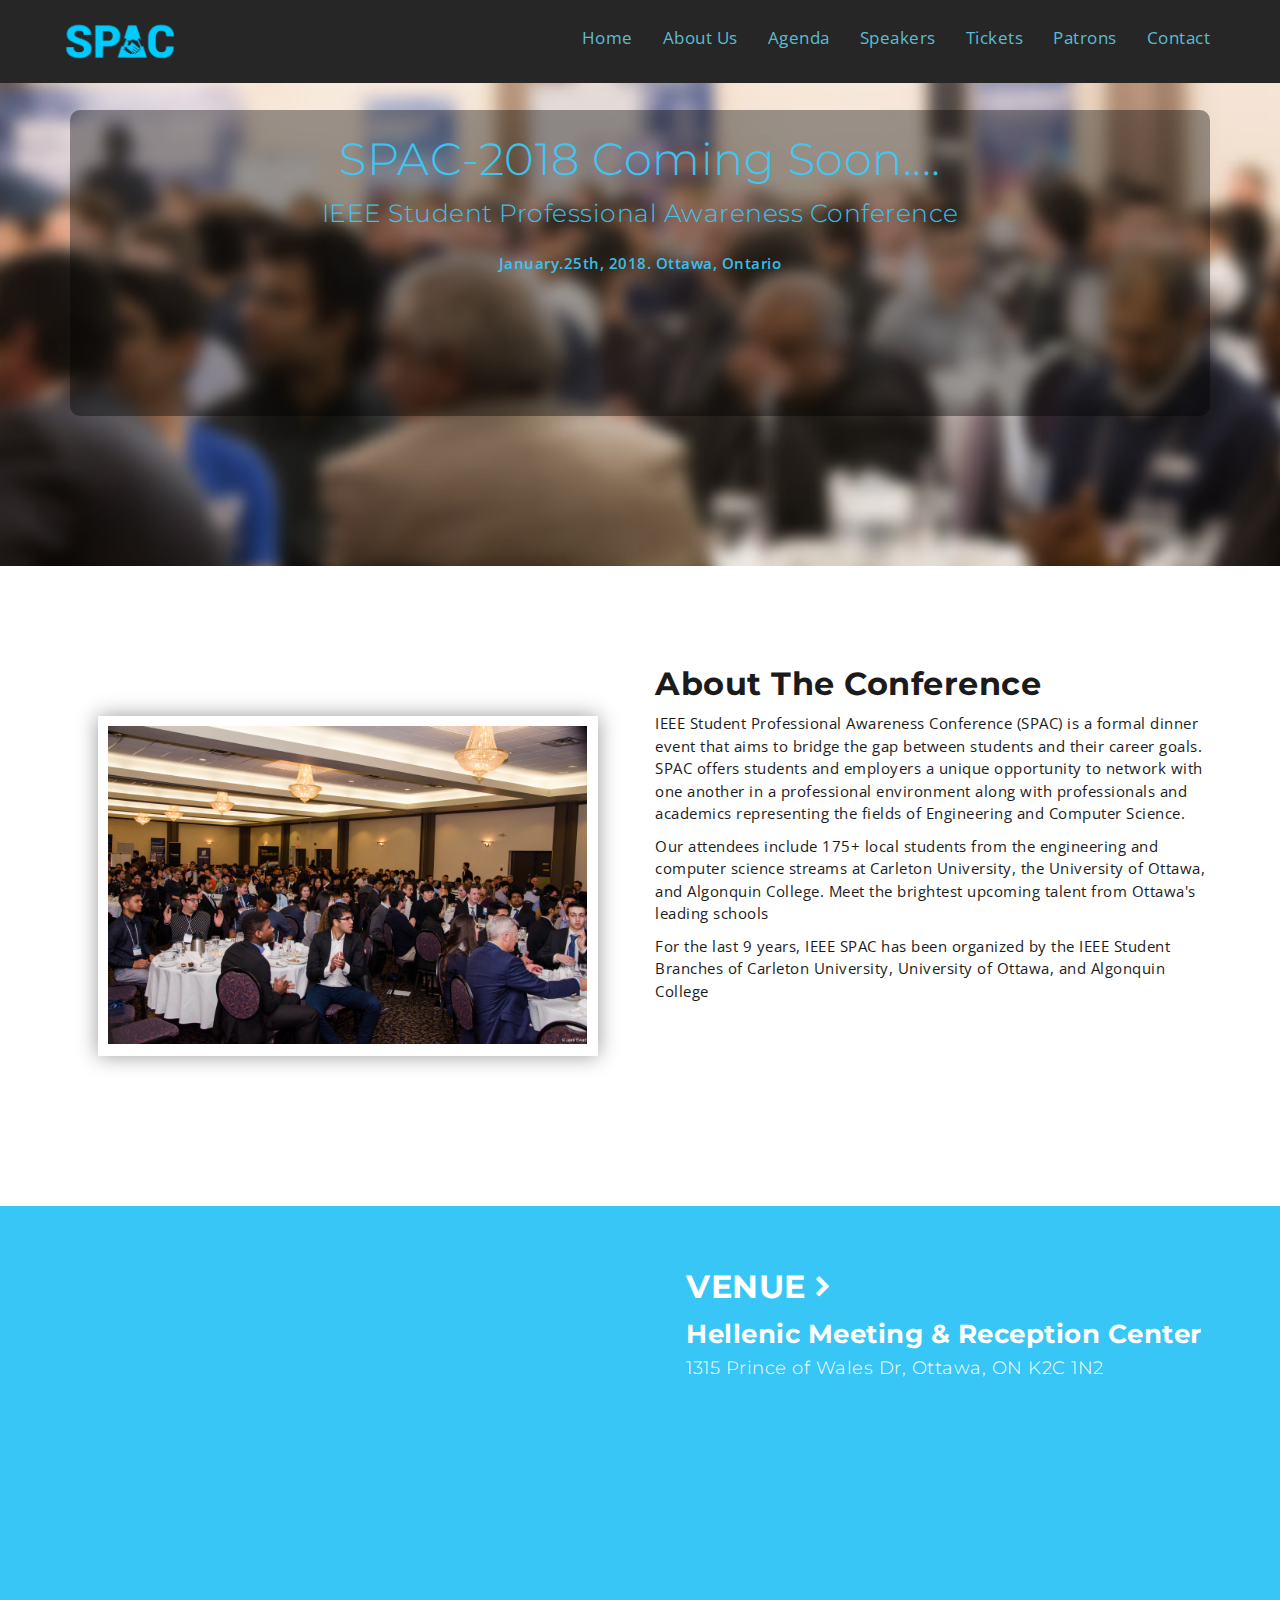
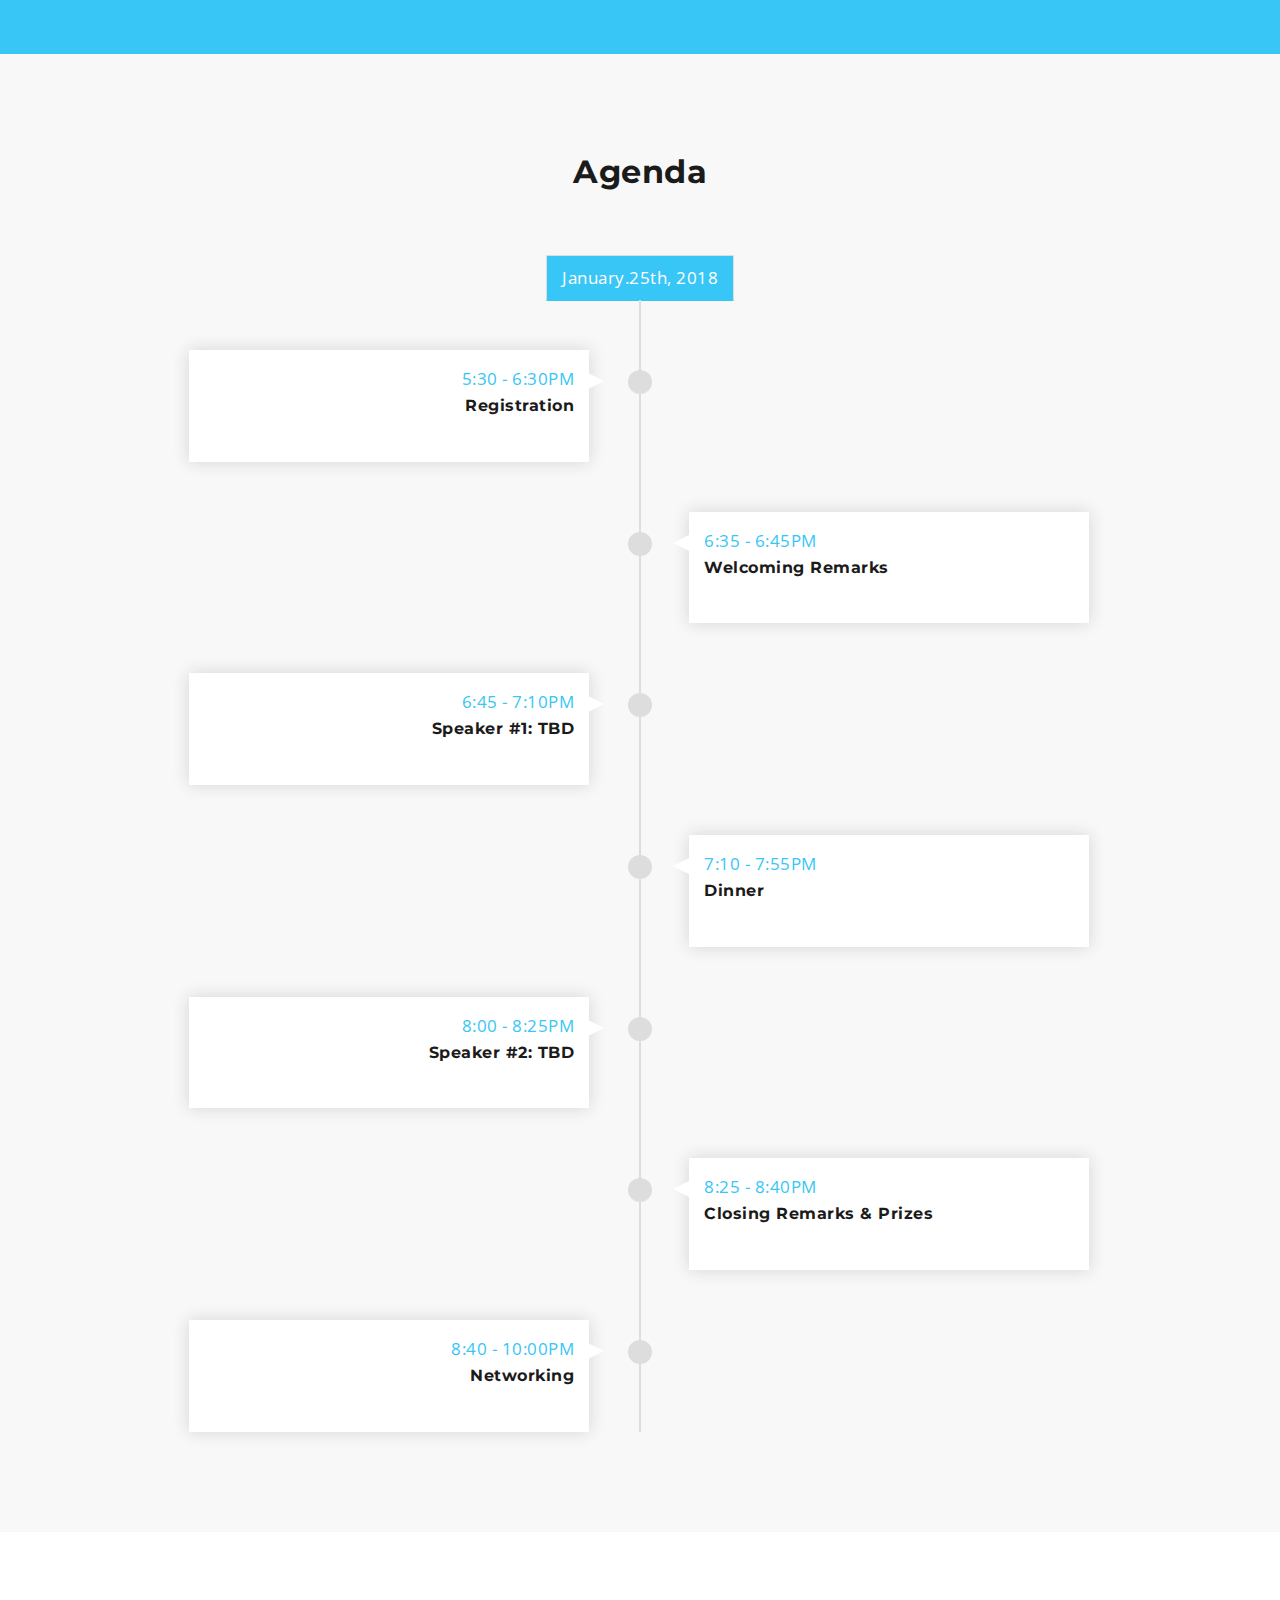
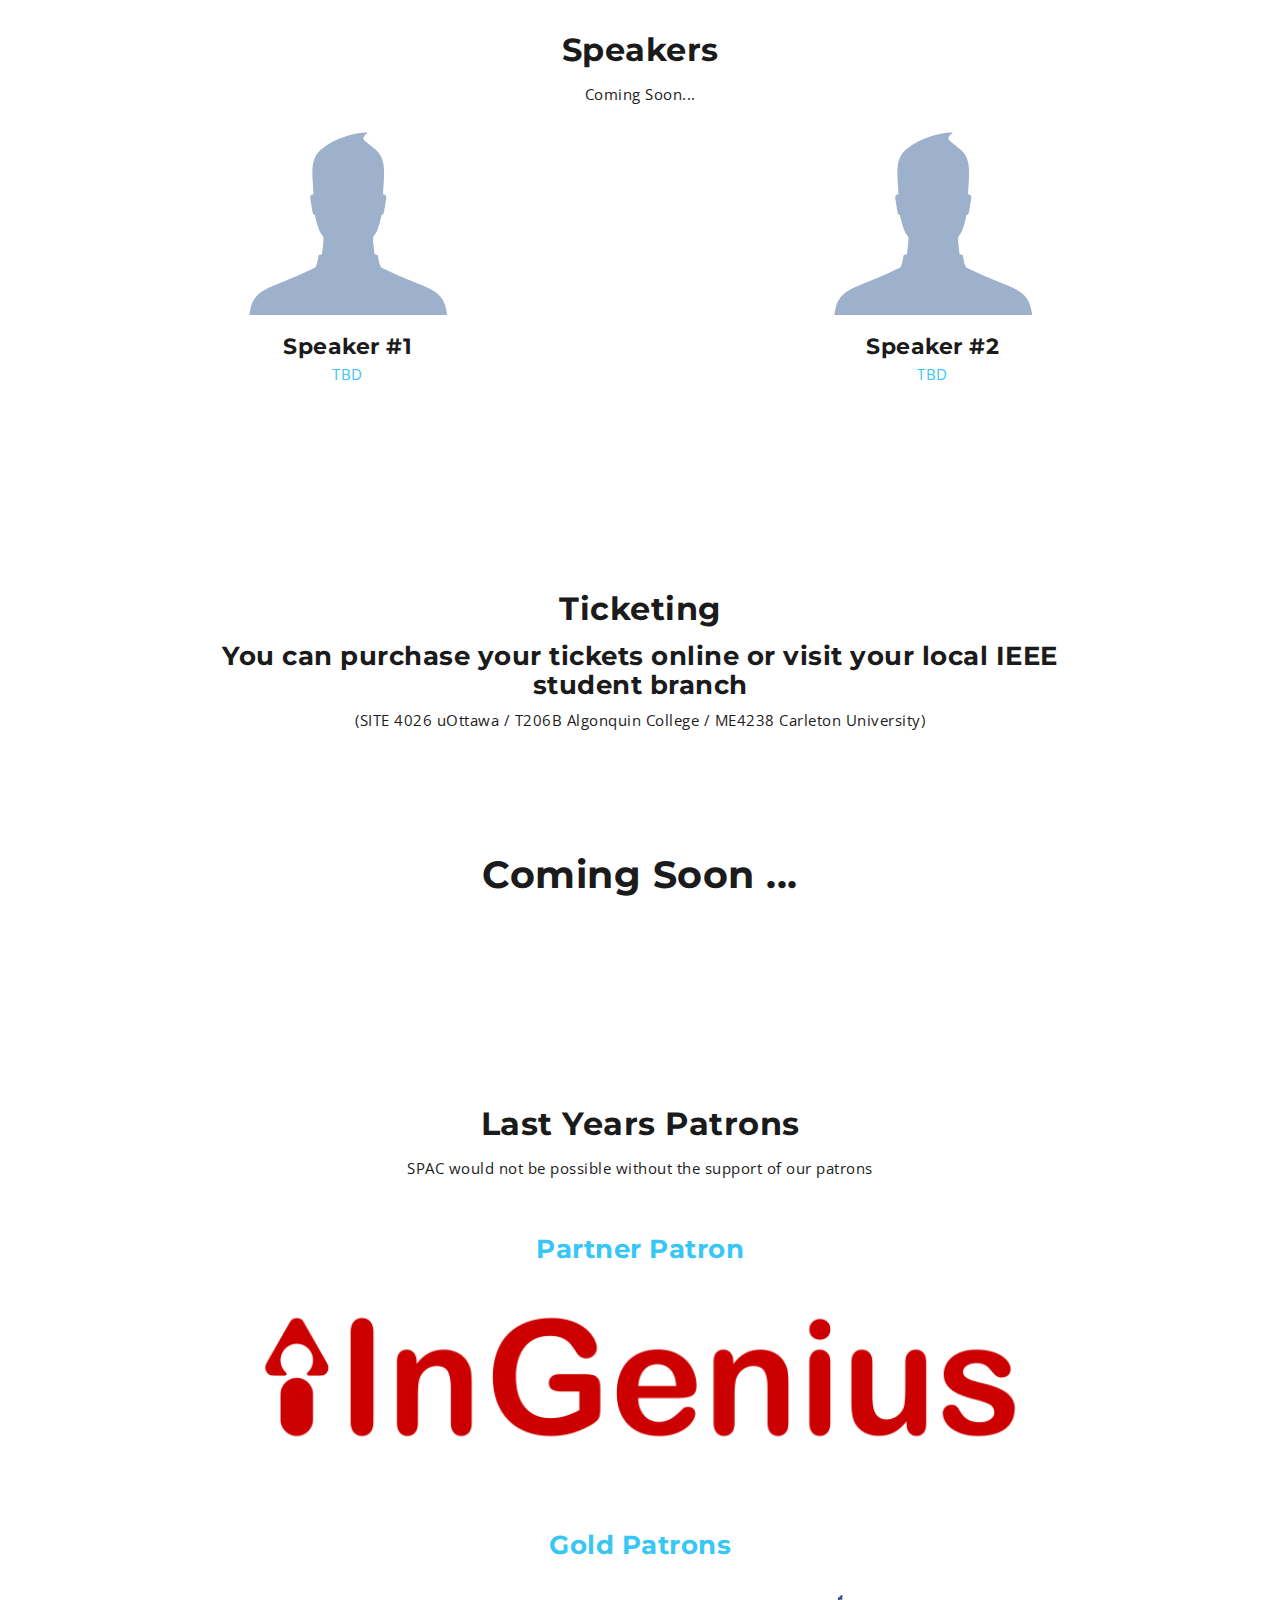
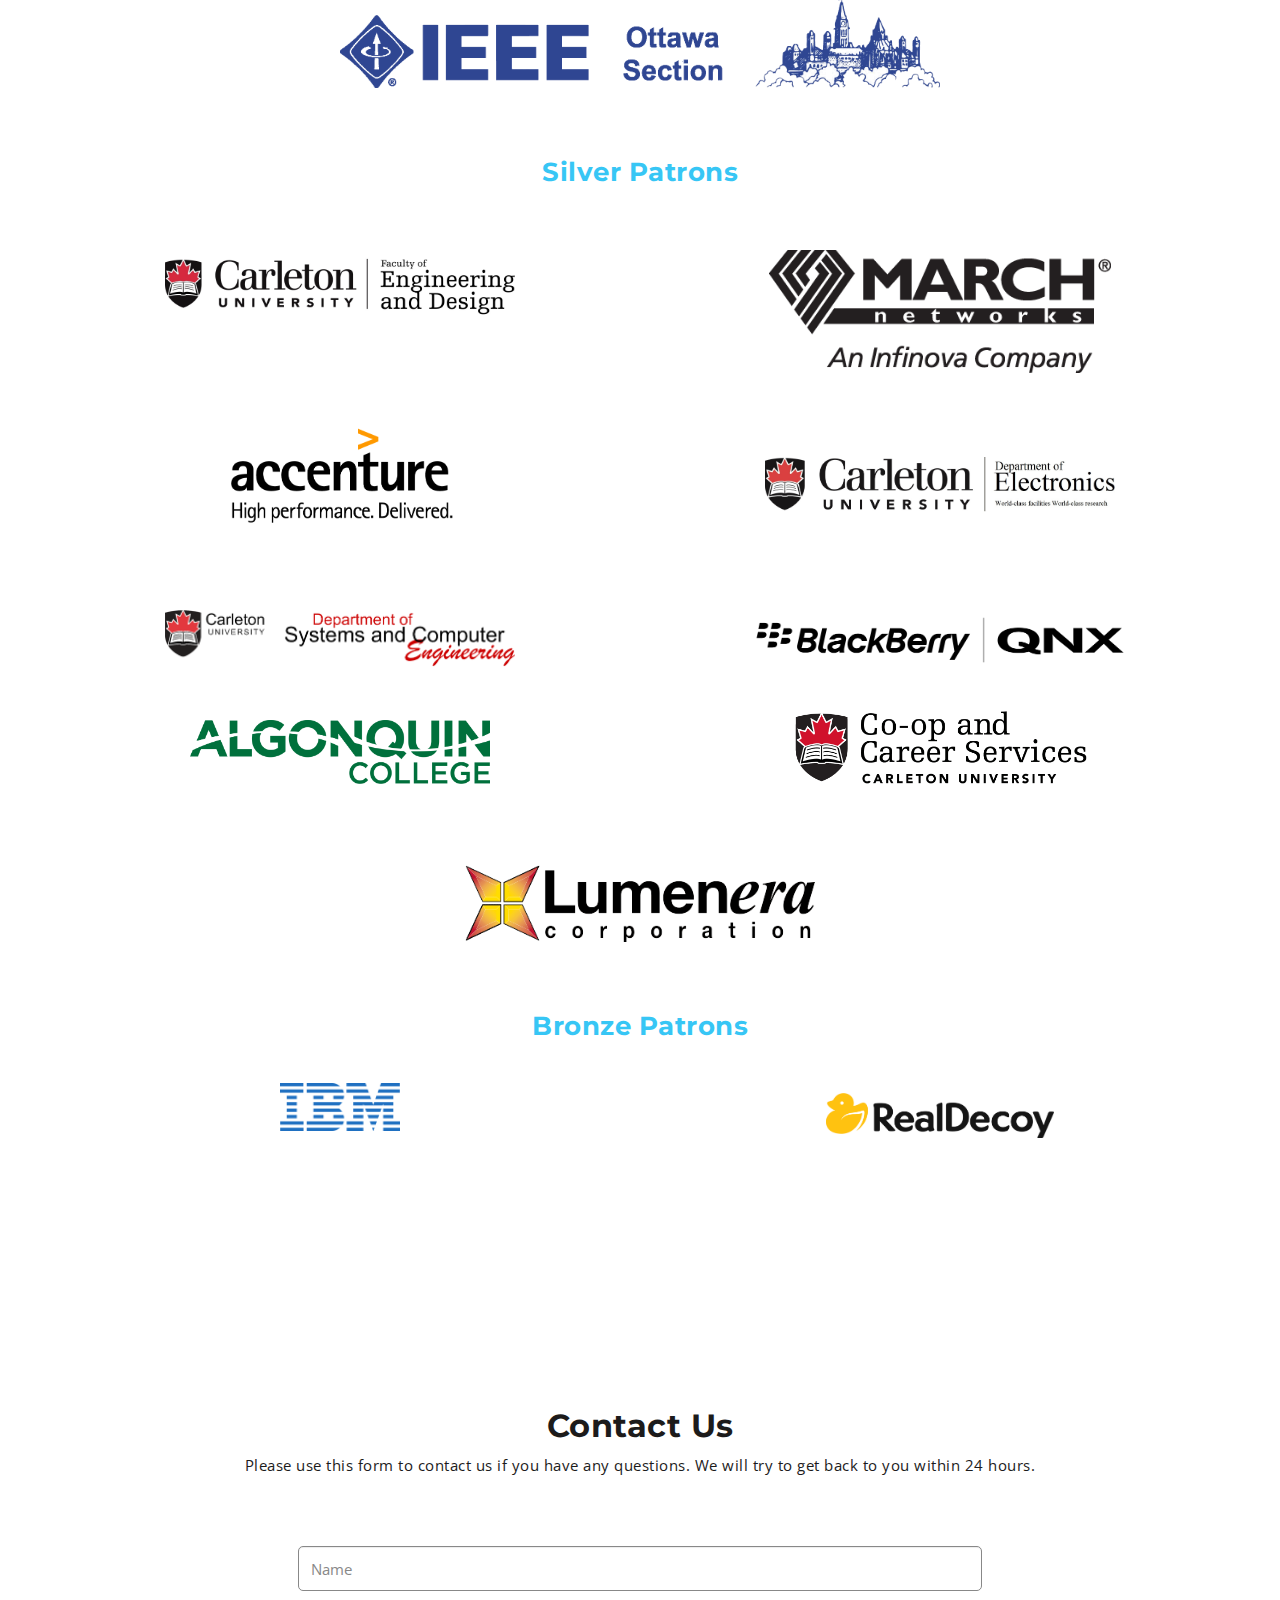
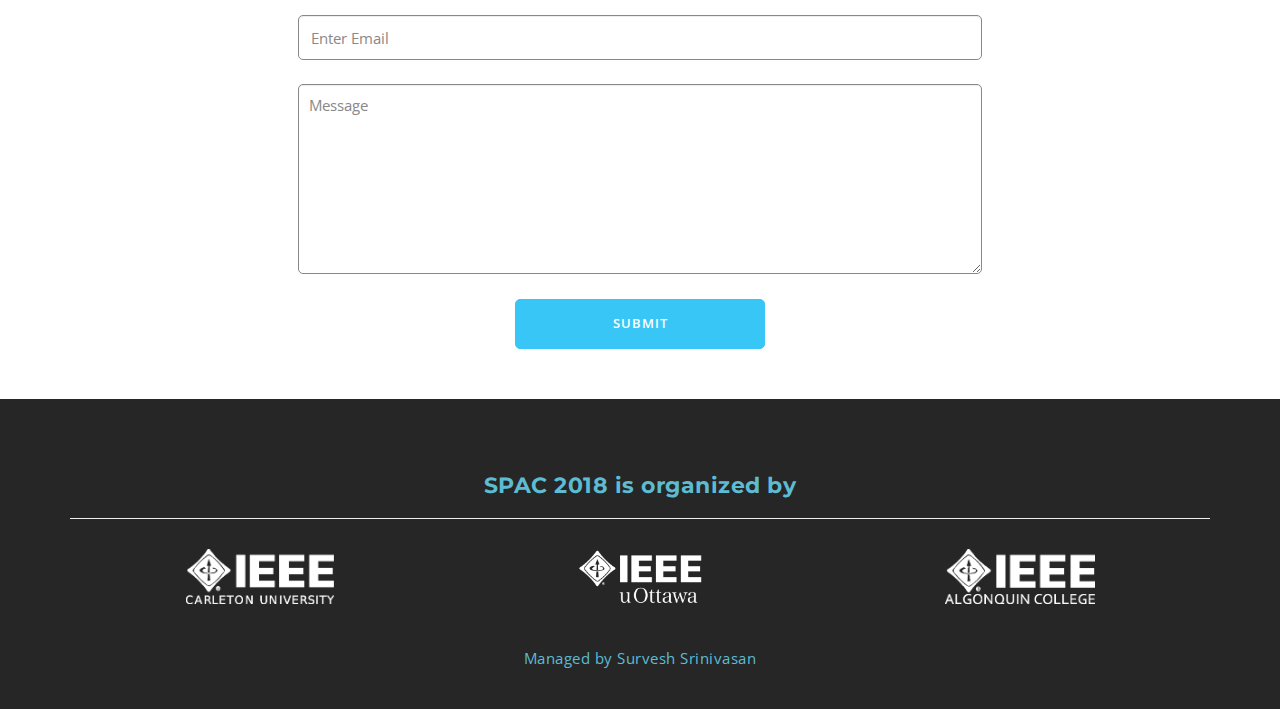
==== commit c38d7fdd: "Fixed weird mobile layout of slideshow, fixed header, and fixed speaker section." ====
--- a/index.html
+++ b/index.html
@@ -7,7 +7,7 @@
     <!-- The above 3 meta tags *must* come first in the head; any other head content must come *after* these tags -->
     <title>SPAC-2018 Coming Soon...</title>
     <!-- Favicon -->
-    <link rel="shortcut icon" type="image/icon" href="images/favicon.ico">
+    <link rel="shortcut icon" type="image/icon" href="assets/images/favicon.ico">
     <!-- Font Awesome -->
     <link href="https://maxcdn.bootstrapcdn.com/font-awesome/4.6.3/css/font-awesome.min.css" rel="stylesheet">
     <!-- Bootstrap -->
@@ -137,26 +137,34 @@
 							<!-- Start Feature Content -->
 							<div class="row">
 								<div class="col-md-6">
-									<!-- <div class="mu-about-left"> -->
-										<!-- <img class="" src="assets/images/header/header3.jpg"> -->
-									<div id="slideshow">
-									    <div>
-									    	<img src="assets/images/header/header3.jpg">
-									    </div>
-									    <div>
-									     	<img src="assets/images/header/header4.jpg">
-									   	</div>
-									   	<div>
-									    	 <img src="assets/images/header/header5.jpg">
-									   	</div>
-									   	<div>
-									    	 <img src="assets/images/header/header.jpg">
-									   	</div>
-									   	<div>
-									    	 <img src="assets/images/header/pat-header.jpg">
-									   	</div>						
-									</div>										
-									<!-- </div> -->
+									<div class="mu-about-left">
+										<div id="slideshow">
+										    <div>
+										    	<img src="assets/images/aboutSlideshow/2016012100084.jpg">
+										    </div>
+										    <div>
+										     	<img src="assets/images/aboutSlideshow/2016012100093.jpg">
+										   	</div>
+										   	<div>
+										    	 <img src="assets/images/aboutSlideshow/2016012100101.jpg">
+										   	</div>
+										   	<div>
+										    	 <img src="assets/images/aboutSlideshow/2016012100103.jpg">
+										   	</div>
+										   	<div>
+										    	 <img src="assets/images/aboutSlideshow/IMG_7885.jpg">
+										   	</div>	
+										   	<div>
+										    	 <img src="assets/images/aboutSlideshow/IMG_7891.jpg">
+										   	</div>	
+										   	<div>
+										    	 <img src="assets/images/aboutSlideshow/IMG_7899jpg">
+										   	</div>	
+										   	<div>
+										    	 <img src="assets/images/aboutSlideshow/IMG_7968.jpg">
+										   	</div>										   										   										   						
+										</div>										
+									</div>
 								</div>
 								<div class="col-md-6">
 									<div class="mu-about-right">
@@ -217,13 +225,11 @@
 		<section id="mu-venue">
 			<div class="mu-venue-area">
 				<div class="row">
-
 					<div class="col-md-6">
 						<div class="mu-venue-map">
-							<iframe src="https://www.google.com/maps/embed?pb=!1m14!1m8!1m3!1d11211.506799965064!2d-75.7052073!3d45.3714831!3m2!1i1024!2i768!4f13.1!3m3!1m2!1s0x0%3A0xa30076f96c916d7c!2sHellenic+Meeting+%26+Reception+Centre!5e0!3m2!1sen!2sca!4v1508379159387" width="600" height="450" frameborder="0" style="border:0" allowfullscreen></iframe>
-						</div>
-					</div>
-
+							<iframe src="https://www.google.com/maps/embed?pb=!1m14!1m8!1m3!1d11211.506799965064!2d-75.7052073!3d45.3714831!3m2!1i1024!2i768!4f13.1!3m3!1m2!1s0x0%3A0xa30076f96c916d7c!2sHellenic+Meeting+%26+Reception+Centre!5e0!3m2!1sen!2sca!4v1508379159387" width="100%" height="450" frameborder="0" style="border:0" allowfullscreen></iframe>
+						</div>
+					</div>
 					<div class="col-md-6">
 						<div class="mu-venue-address">
 							<h2>VENUE <i class="fa fa-chevron-right" aria-hidden="true"></i></h2>
@@ -232,7 +238,6 @@
 							<!-- <p>Lorem ipsum dolor sit amet, consectetur adipisicing elit. Dolorem reiciendis incidunt accusantium porro amet repellendus hic corporis fugiat officiis, sequi iste distinctio possimus dignissimos, veniam quae delectus. Fuga, modi, perferendis!</p> -->
 						</div>
 					</div>
-
 				</div>
 			</div>
 		</section>
@@ -417,26 +422,27 @@
 							</div>
 
 							<!-- Start Speakers Content -->
-							<div class="mu-speakers-content">
-
-								<div align="center">
-
-									<!-- Start single speaker -->
-									<div class="mu-single-speakers">
-										<img src="assets/images/speakers/unknown.png" alt="Speaker #1">
-										<div class="mu-single-speakers-info">
-											<h3>Speaker #1</h3>
-											<p>TBD</p>
-<!-- 											<ul class="mu-single-speakers-social">
-												<li><a href="#"><i class="fa fa-facebook"></i></a></li>
-												<li><a href="#"><i class="fa fa-twitter"></i></a></li>
-												<li><a href="#"><i class="fa fa-linkedin"></i></a></li>
-											</ul> -->
+							<div class="row">
+								<div class="col-md-6">
+									<div class="mu-about-left">
+										<!-- Start single speaker -->
+										<div class="mu-single-speakers">
+											<img src="assets/images/speakers/unknown.png" alt="Speaker #1">
+											<div class="mu-single-speakers-info">
+												<h3>Speaker #1</h3>
+												<p>TBD</p>
+	<!-- 											<ul class="mu-single-speakers-social">
+													<li><a href="#"><i class="fa fa-facebook"></i></a></li>
+													<li><a href="#"><i class="fa fa-twitter"></i></a></li>
+													<li><a href="#"><i class="fa fa-linkedin"></i></a></li>
+												</ul> -->
+											</div>
 										</div>
-									</div>
-									<!-- End single speaker -->
-
-
+										<!-- End single speaker -->
+									</div>
+								</div>
+								<div class="col-md-6">
+									<div class="mu-about-right">
 									<!-- Start single speaker -->
 									<div class="mu-single-speakers">
 										<img src="assets/images/speakers/unknown.png" alt="Speaker #2">
@@ -446,7 +452,7 @@
 										</div>
 									</div>
 									<!-- End single speaker -->
-
+									</div>
 								</div>
 							</div>
 							<!-- End Speakers Content -->
--- a/style.css
+++ b/style.css
@@ -295,6 +295,10 @@
 	margin-top: 50px;
 	text-align: center;
 	width: 100%;
+    border-radius: 10px;
+    background-color: rgba(0,0,0,0.4);
+    padding-bottom: 77px;
+    padding-top: 24px;
 }
 
 .mu-hero-featured-content h1 {
@@ -333,14 +337,14 @@
 }
 
 .mu-event-counter-block {
-	border: 2px solid #fff;
+	border: 2px solid #37c6f5;
 	border-radius: 50%;
 	display: inline-block;
 	height: 180px;
 	width: 180px;
 	text-align: center;
 	font-size: 22px;
-	color: #fff;
+	color: #37c6f5;
 	margin: 0 20px;
 	font-weight: 300;
 }
@@ -433,23 +437,24 @@
 	text-transform: capitalize;
 }
 
-/*.mu-about-left {
-	display: inline;
-	float: left;
-	width: 100%;
-}*/
+.mu-about-left {
+	display: inline;
+	float: left;
+	width: 100%;
+}
 
 .mu-about-right {
 	display: inline;
-	float: left;
-	margin-top: 30px;
+	float: right;
 	width: 100%;
 }
 
 #slideshow { 
-	display: inline;
-	float: left;
-	width: 100%;
+    margin: 50px auto; 
+    position: relative; 
+    width: 500px; 
+    height: 340px; 
+    padding: 10px; 
     box-shadow: 0 0 20px rgba(0,0,0,0.4); 
 }
 
@@ -735,7 +740,6 @@
 /* SPEAKERS */
 /*--------------------*/
 
-
 #mu-speakers {
 	background-color: #fff;
 	display: inline;
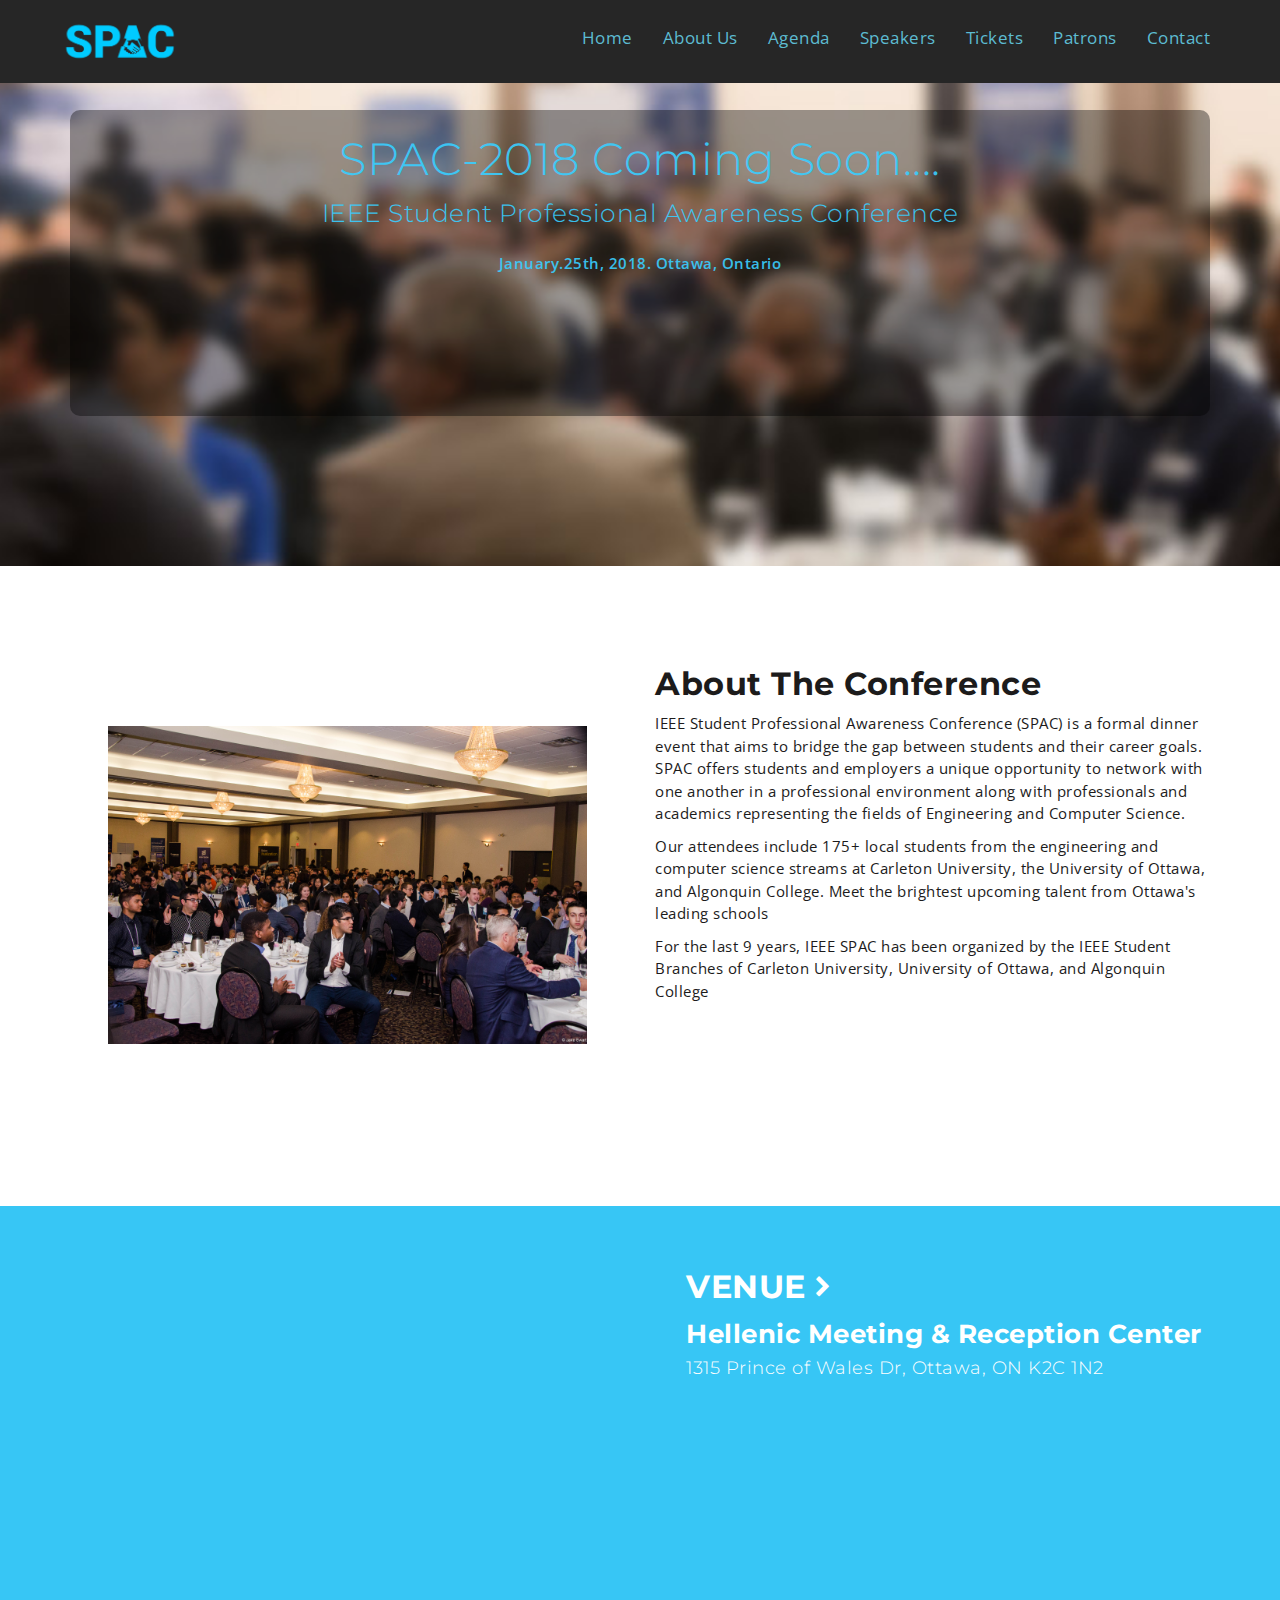
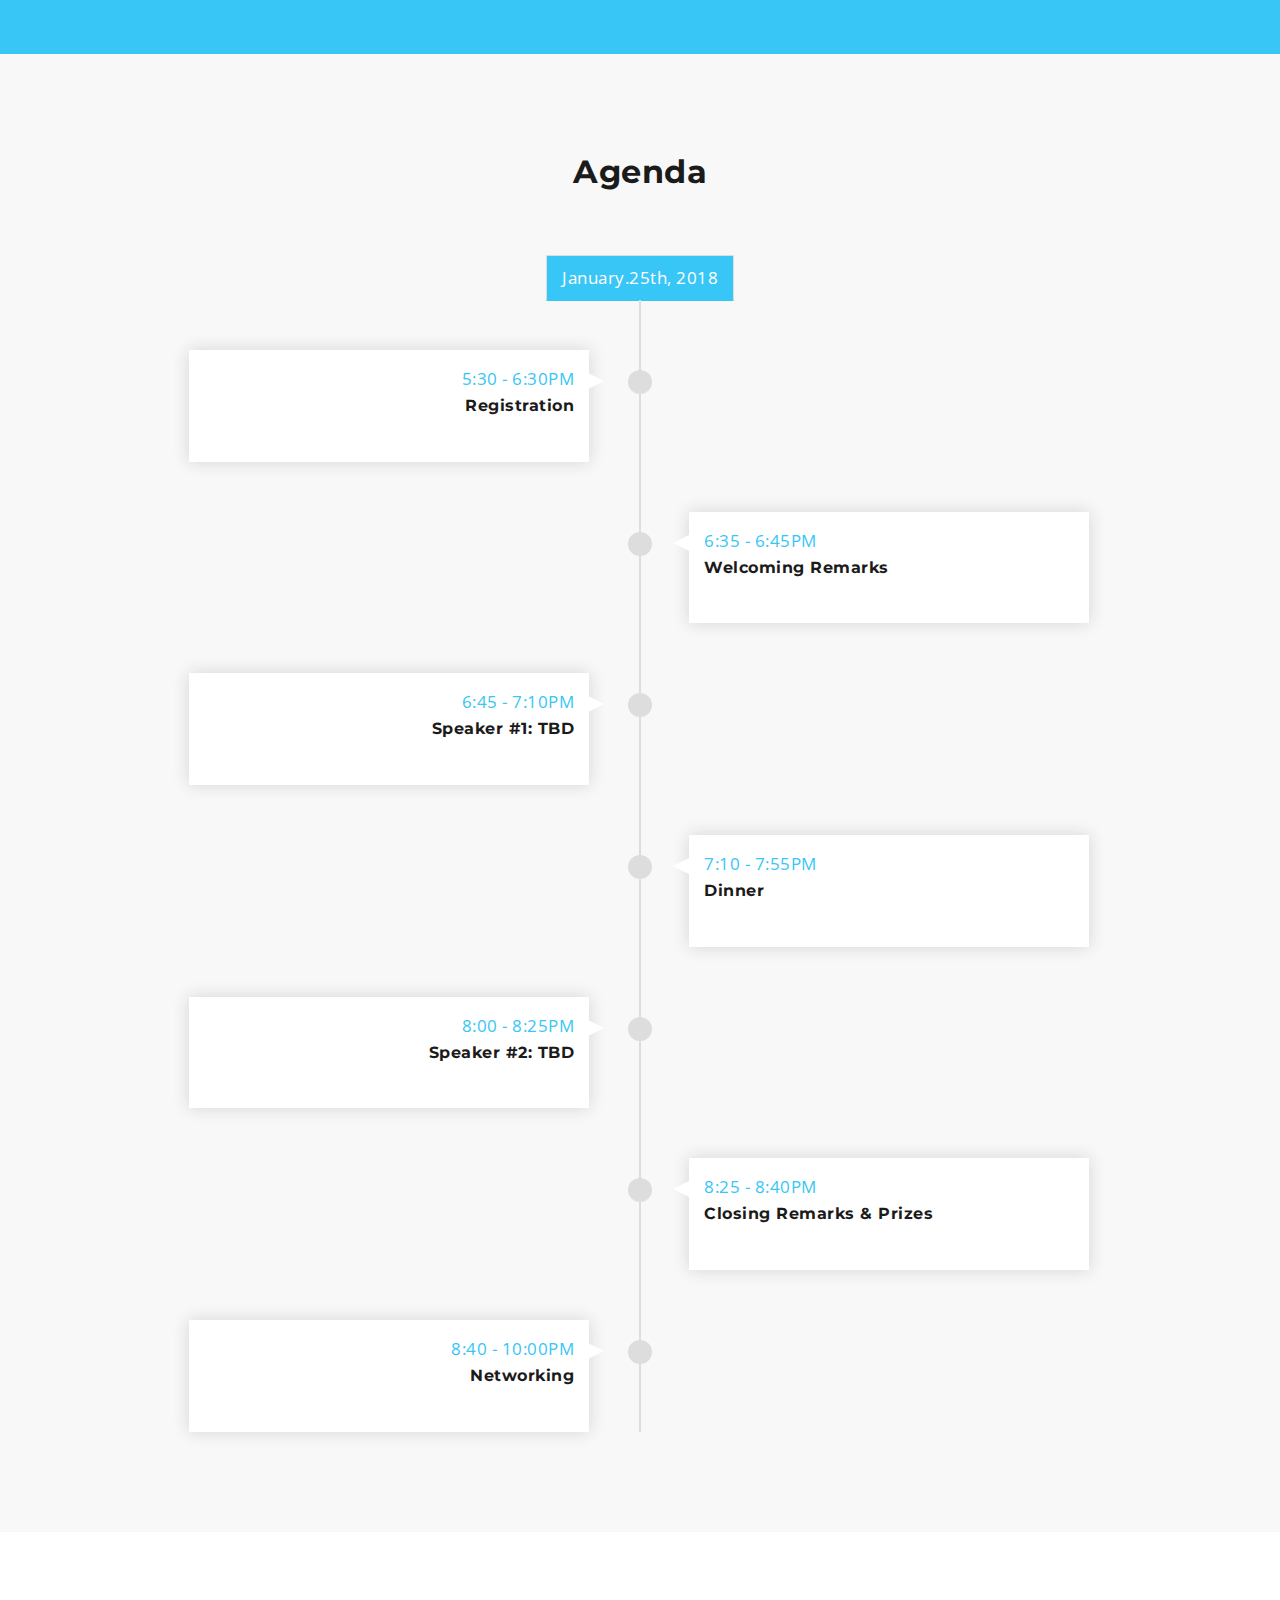
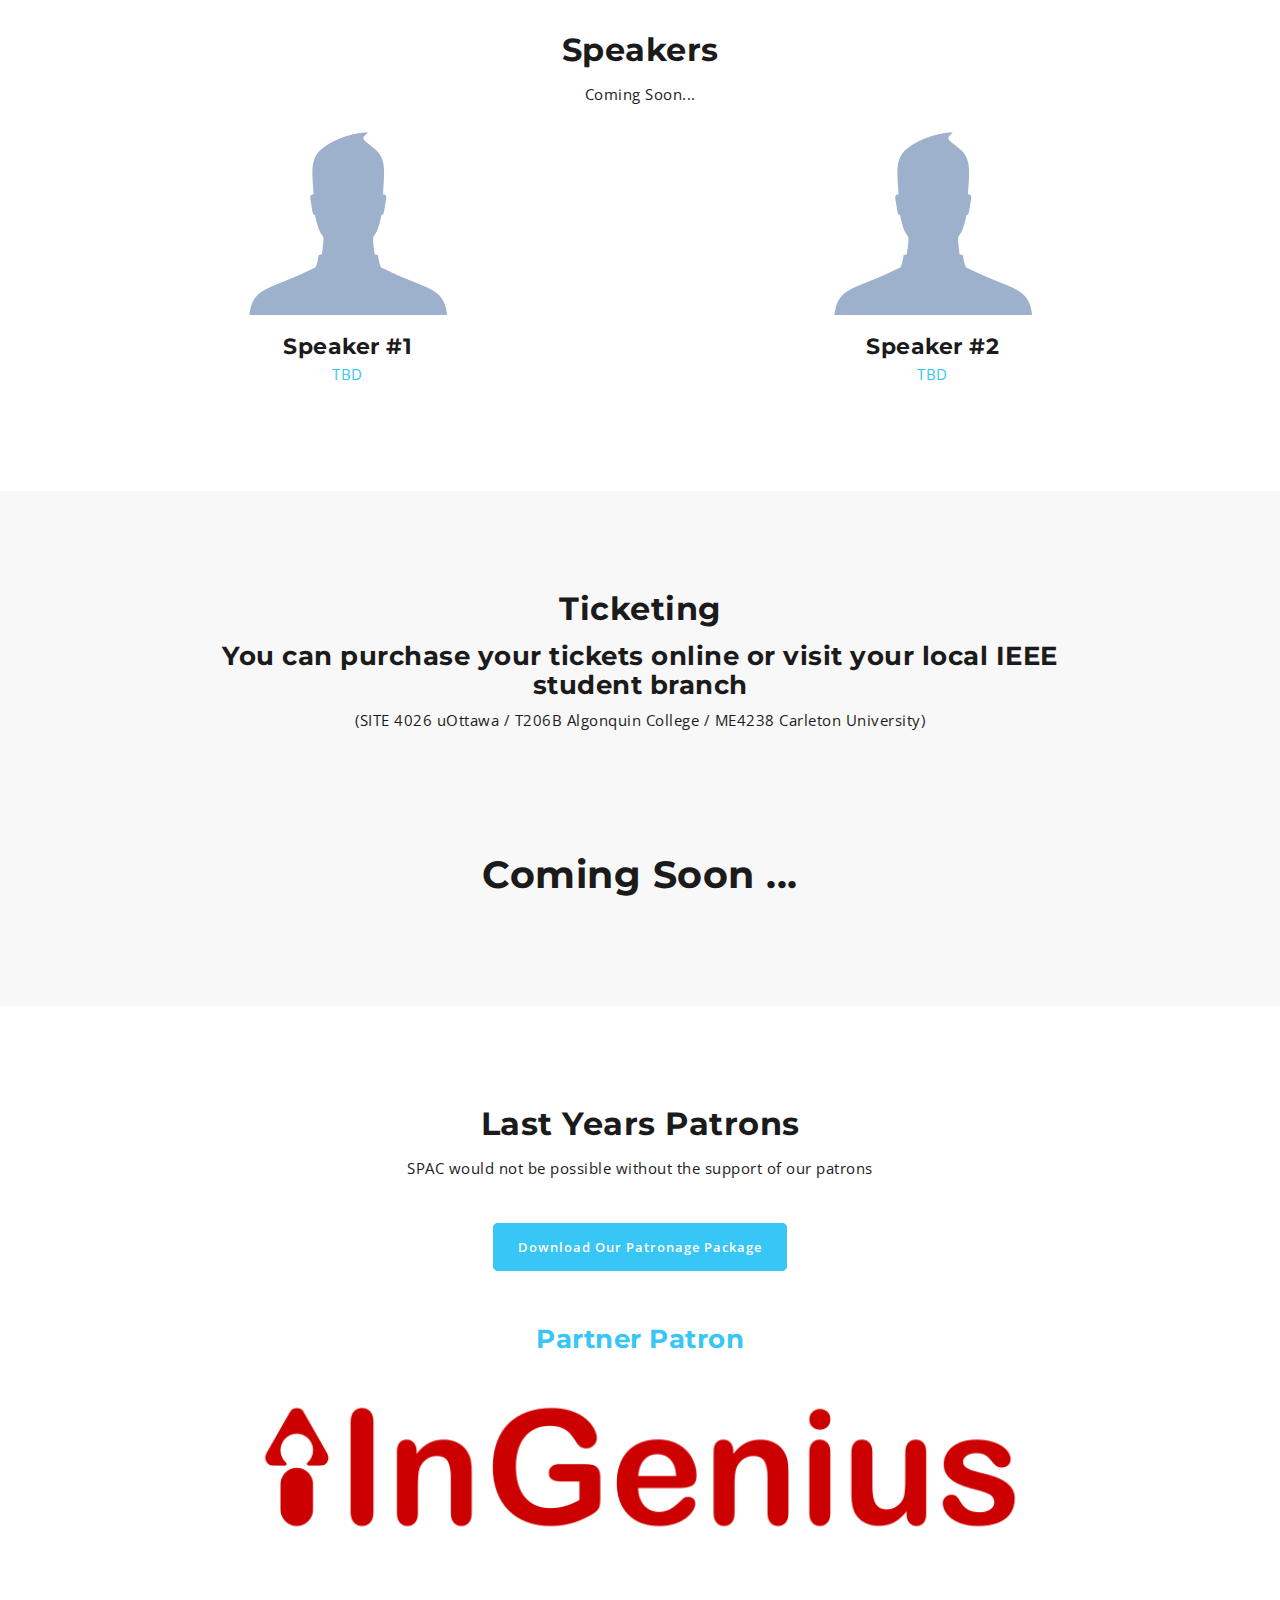
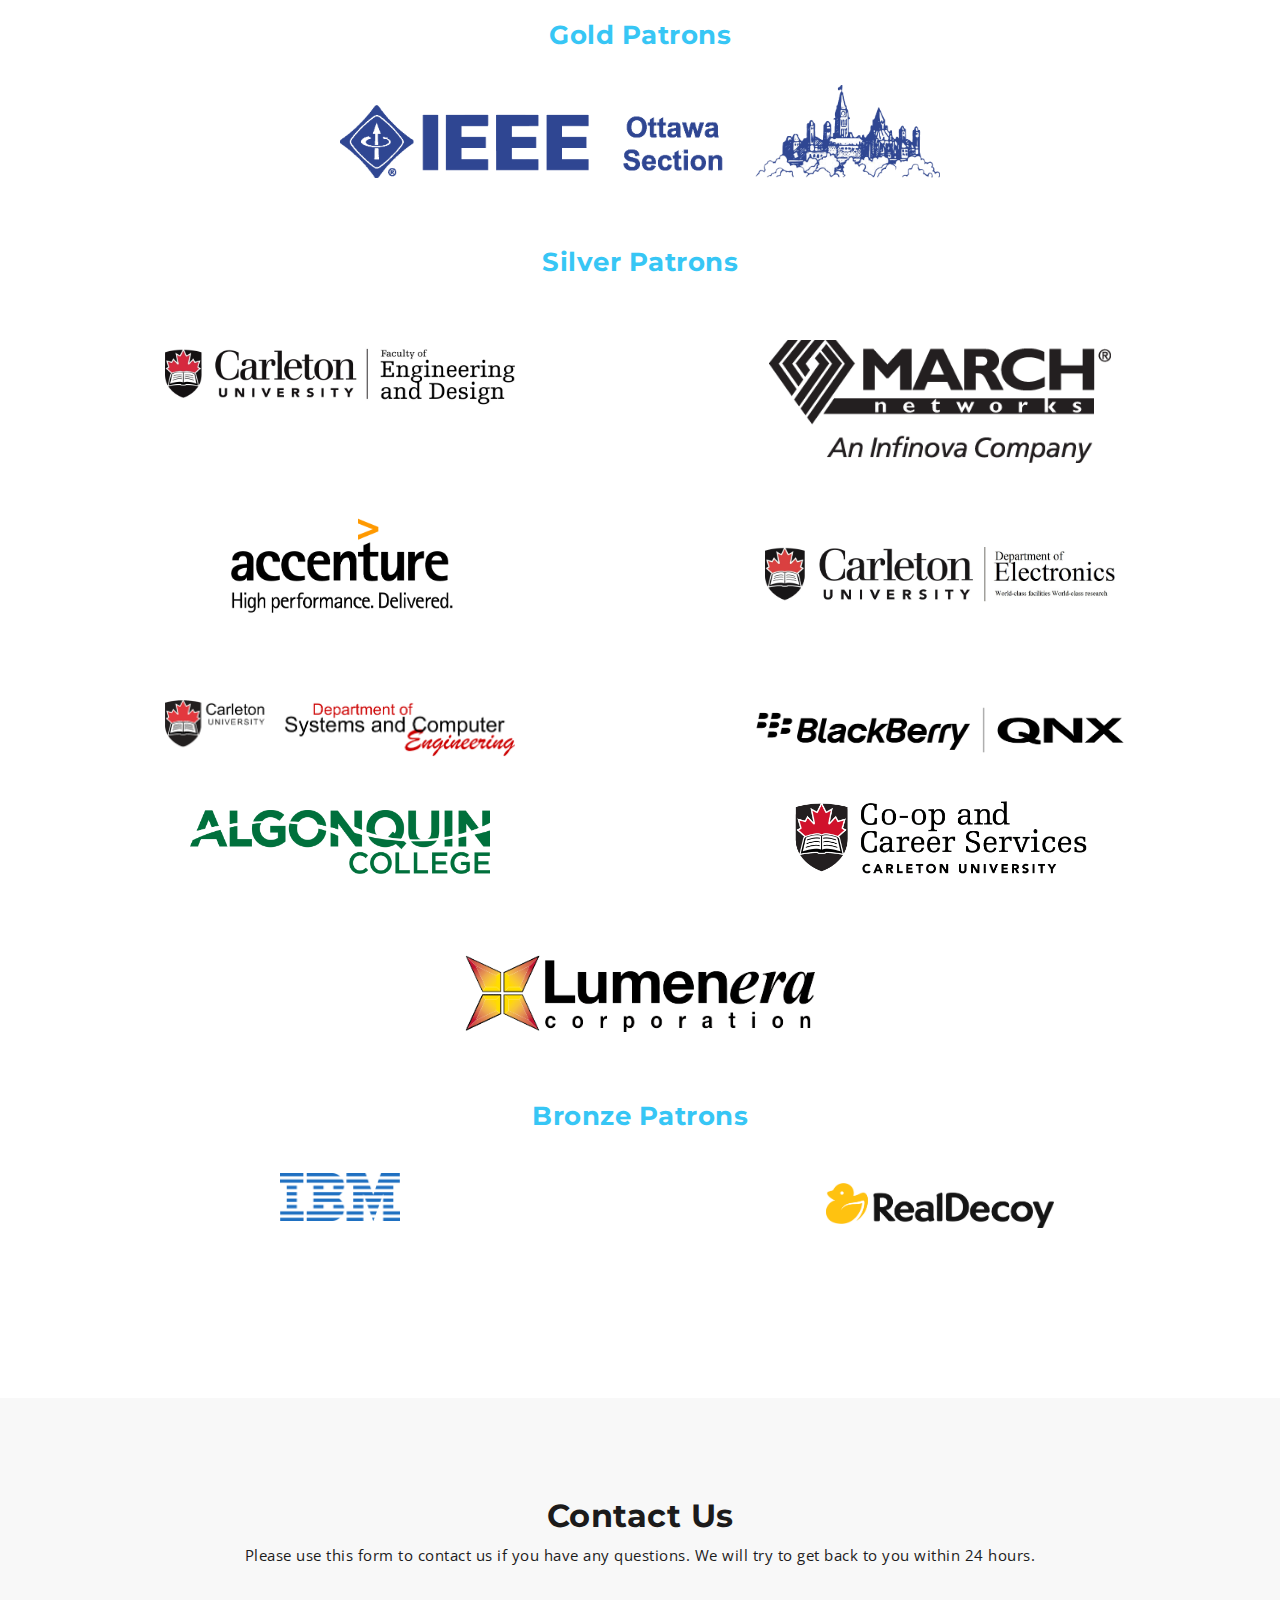
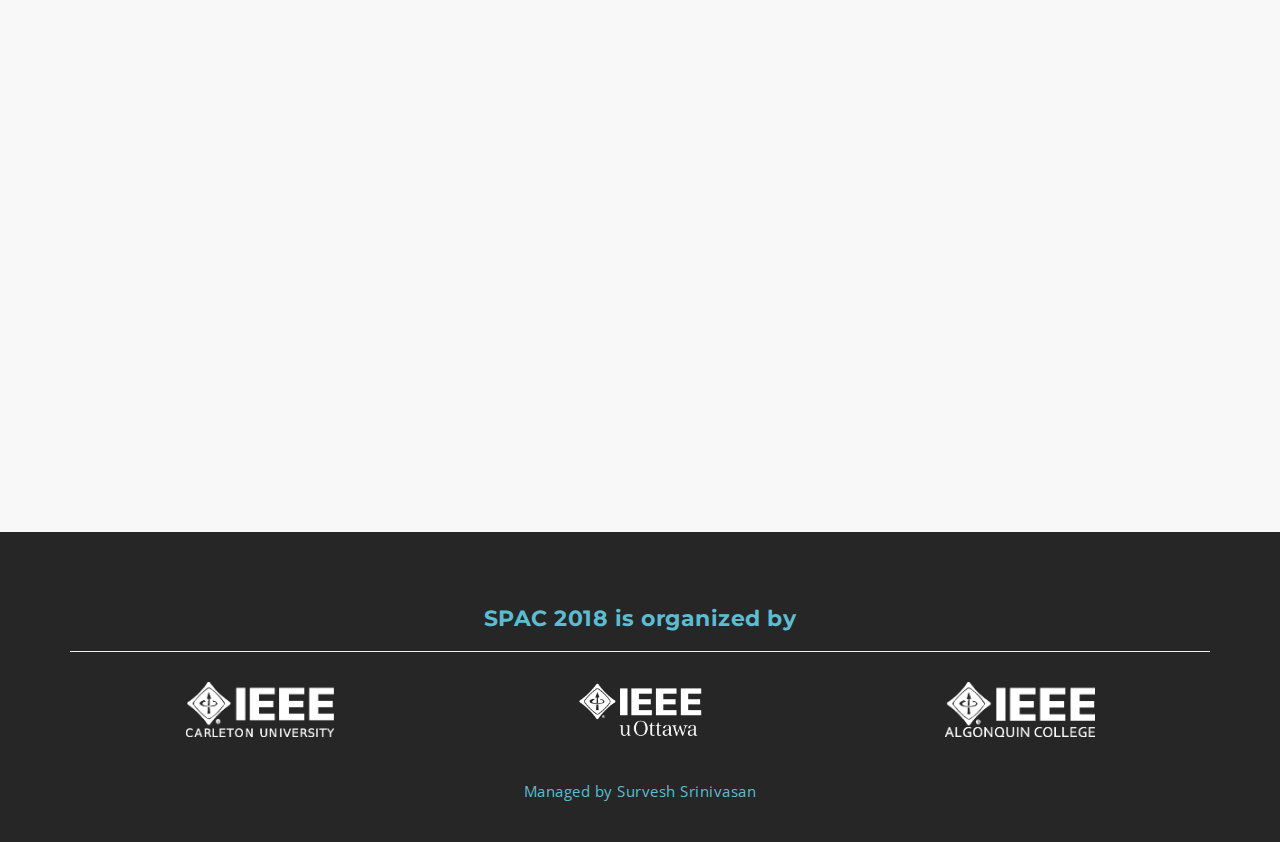
==== commit 13067dd0: "Added a google form, and added irusha's changes." ====
--- a/index.html
+++ b/index.html
@@ -78,7 +78,7 @@
                                 	<a class="link-clickable" data-toggle="modal" data-target="#patronageModal">Patronage Options</a>
                              	</li>
                              	<li>
-                                	<a target="_blank" href="documents\IEEE_SPAC_2017_Patronage_Package.pdf">Download Patronage package</a>
+                                	<a target="_blank" href="documents\2018PatronagePackage.pdf">Download Patronage package</a>
                              	</li>
                             </ul>	
 			            </li>
@@ -729,8 +729,15 @@
 								<p>SPAC would not be possible without the support of our patrons</p>
 								<br>
 								<br>
-							</div>
-
+								<a class = "mu-send-msg-btn" align = "center" href="assets/documents/2018PatronagePackage.pdf" download>
+									Download Our Patronage Package
+								</a>
+								<br>
+								<br>	
+								<br>
+								<br>							
+							</div>
+							
 							<!-- Start Sponsors Content -->
 							<div class="row patrons-category-div">
 			                    <div class="row patrons-row partner">
@@ -825,14 +832,15 @@
 								<h2 class="mu-heading-title">Contact Us</h2>
 								<p>Please use this form to contact us if you have any questions. We will try to get back to you within 24 hours.</p>
 							</div>
-
-							<!-- Start Contact Content -->
+<!-- 
+							<!-- Start Contact Content 
 							<div class="mu-contact-content">
 								<div class="row">
 
 								<div class="col-md-12">
 									<div class="mu-contact-form-area">
-										<div id="form-messages"></div>
+
+										 <div id="form-messages"></div>
 											<form id="ajax-contact" method="post" action="mailer.php" class="mu-contact-form">
 												<div class="form-group">                
 													<input type="text" class="form-control" placeholder="Name" id="name" name="name" required>
@@ -845,20 +853,24 @@
 												</div>
 												<button type="submit" class="mu-send-msg-btn"><span>SUBMIT</span></button>
 								            </form>
-										</div>
+										</div> 
 									</div>
 								</div>
-							</div>
+							</div> -->
 							<!-- End Contact Content -->
 						</div>
 					</div>
 				</div>
 			</div>
+			<div style="text-align: center">
+				<iframe src="https://docs.google.com/forms/d/e/1FAIpQLSdB47szWozd3ogx_abIiEjYM7JwluvXF4gvyTwc6raiqV_DOw/viewform?embedded=true" width="760" height="500" frameborder="0" marginheight="0" marginwidth="0">Loading...</iframe>				
+			</div>
 		</section>
+
 		<!-- End Contact -->
 
 	</main>
-	
+							
 	<!-- End main content -->	
 			
 			
--- a/style.css
+++ b/style.css
@@ -218,7 +218,6 @@
 }
 
 
-
 /*--------------------*/
 /* HEADER */
 /*--------------------*/
@@ -455,7 +454,6 @@
     width: 500px; 
     height: 340px; 
     padding: 10px; 
-    box-shadow: 0 0 20px rgba(0,0,0,0.4); 
 }
 
 #slideshow > div { 
@@ -870,7 +868,7 @@
 
 
 #mu-pricing {
-	background-color: #fff;
+	background-color: #f8f8f8;
 	display: inline;
 	float: left;
 	width: 100%;
@@ -1296,7 +1294,7 @@
 /*--------------------*/
 
 #mu-contact {
-	background-color: #fff;
+	background-color: #f8f8f8;
 	display: inline;
 	float: left;
 	width: 100%;
